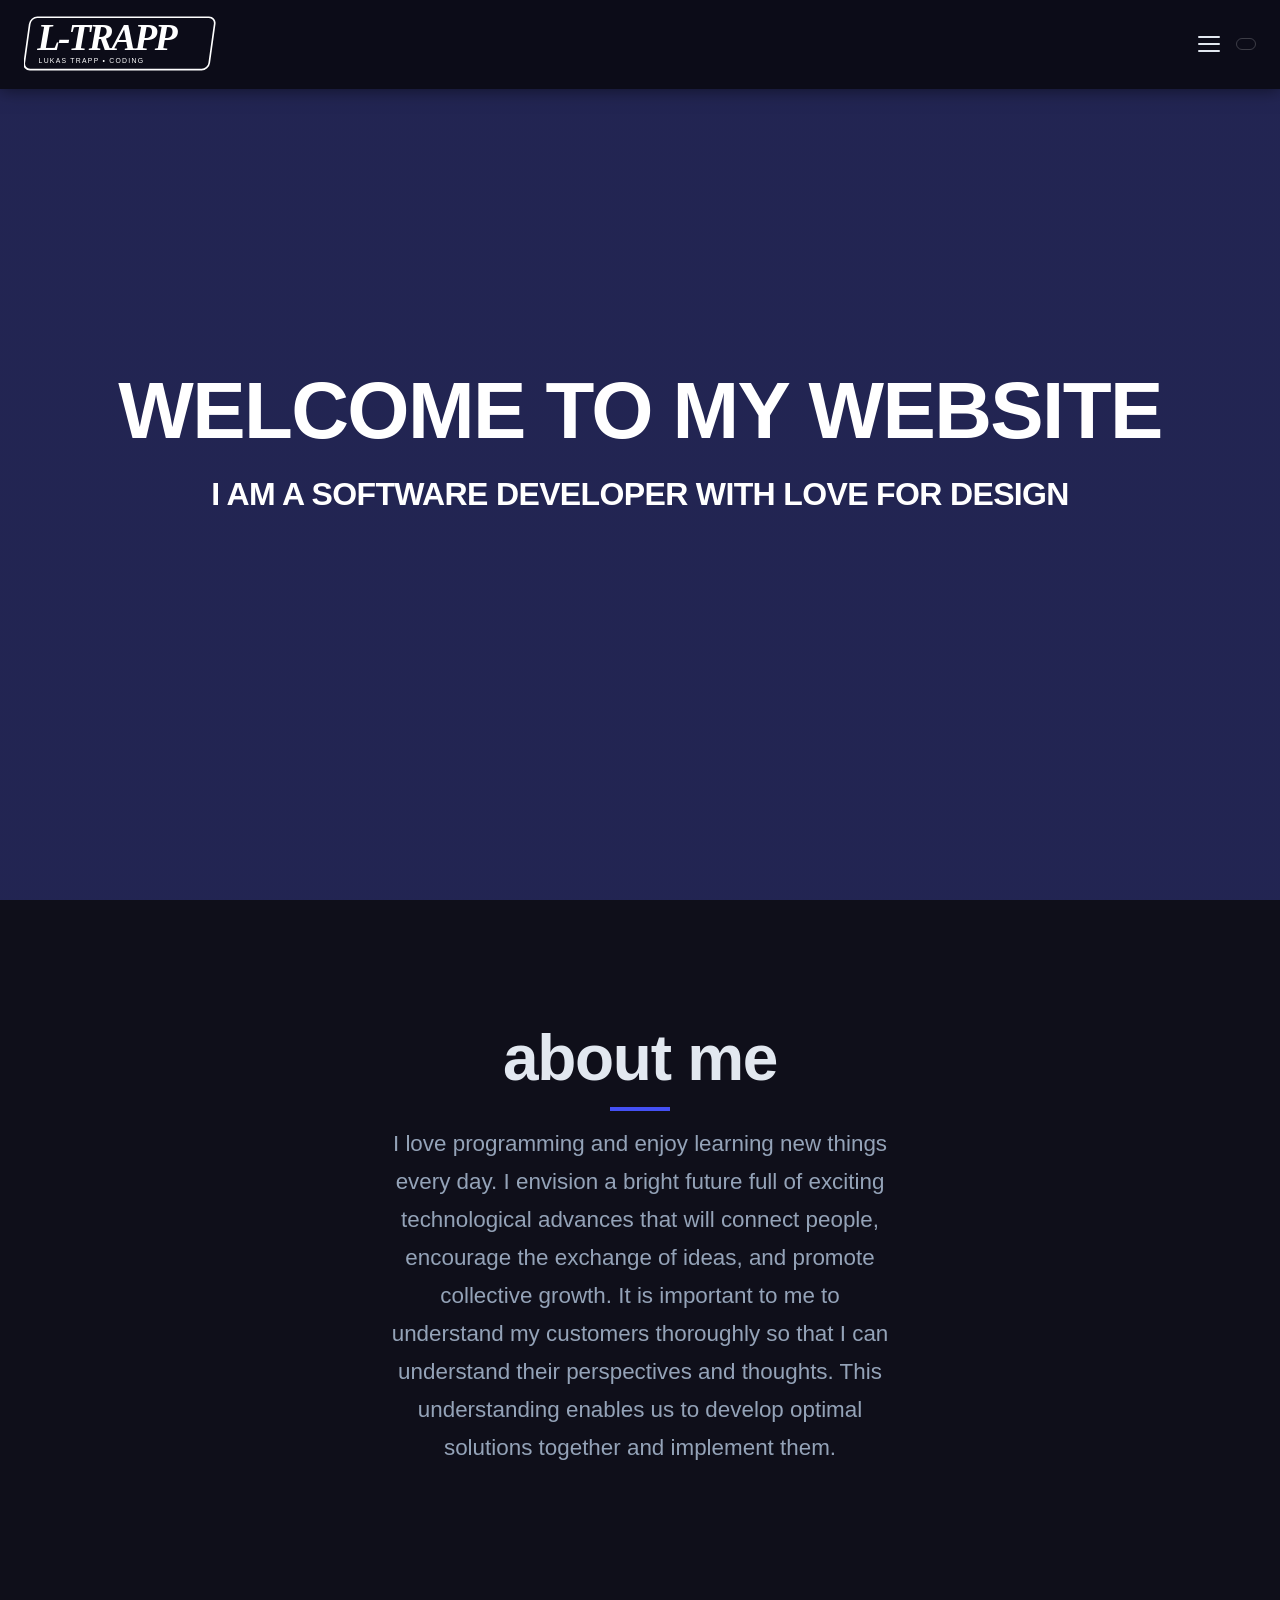
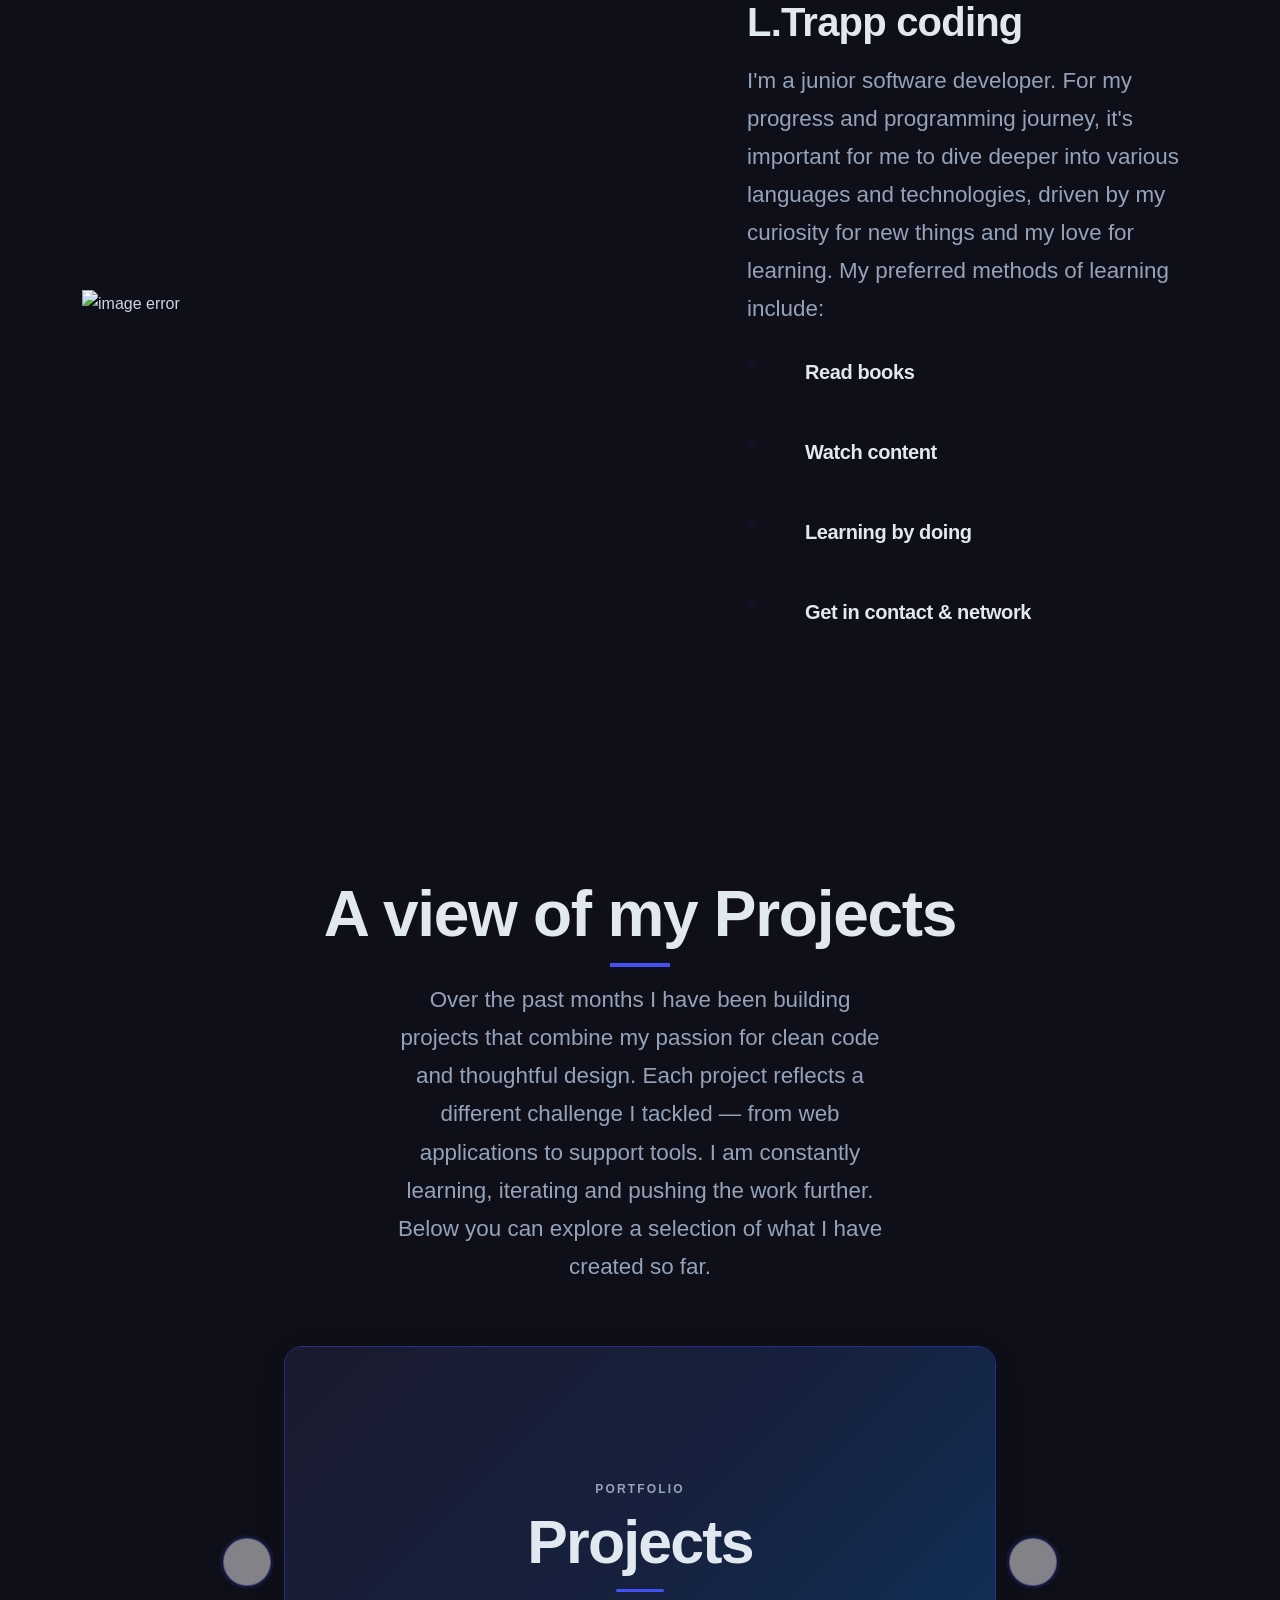
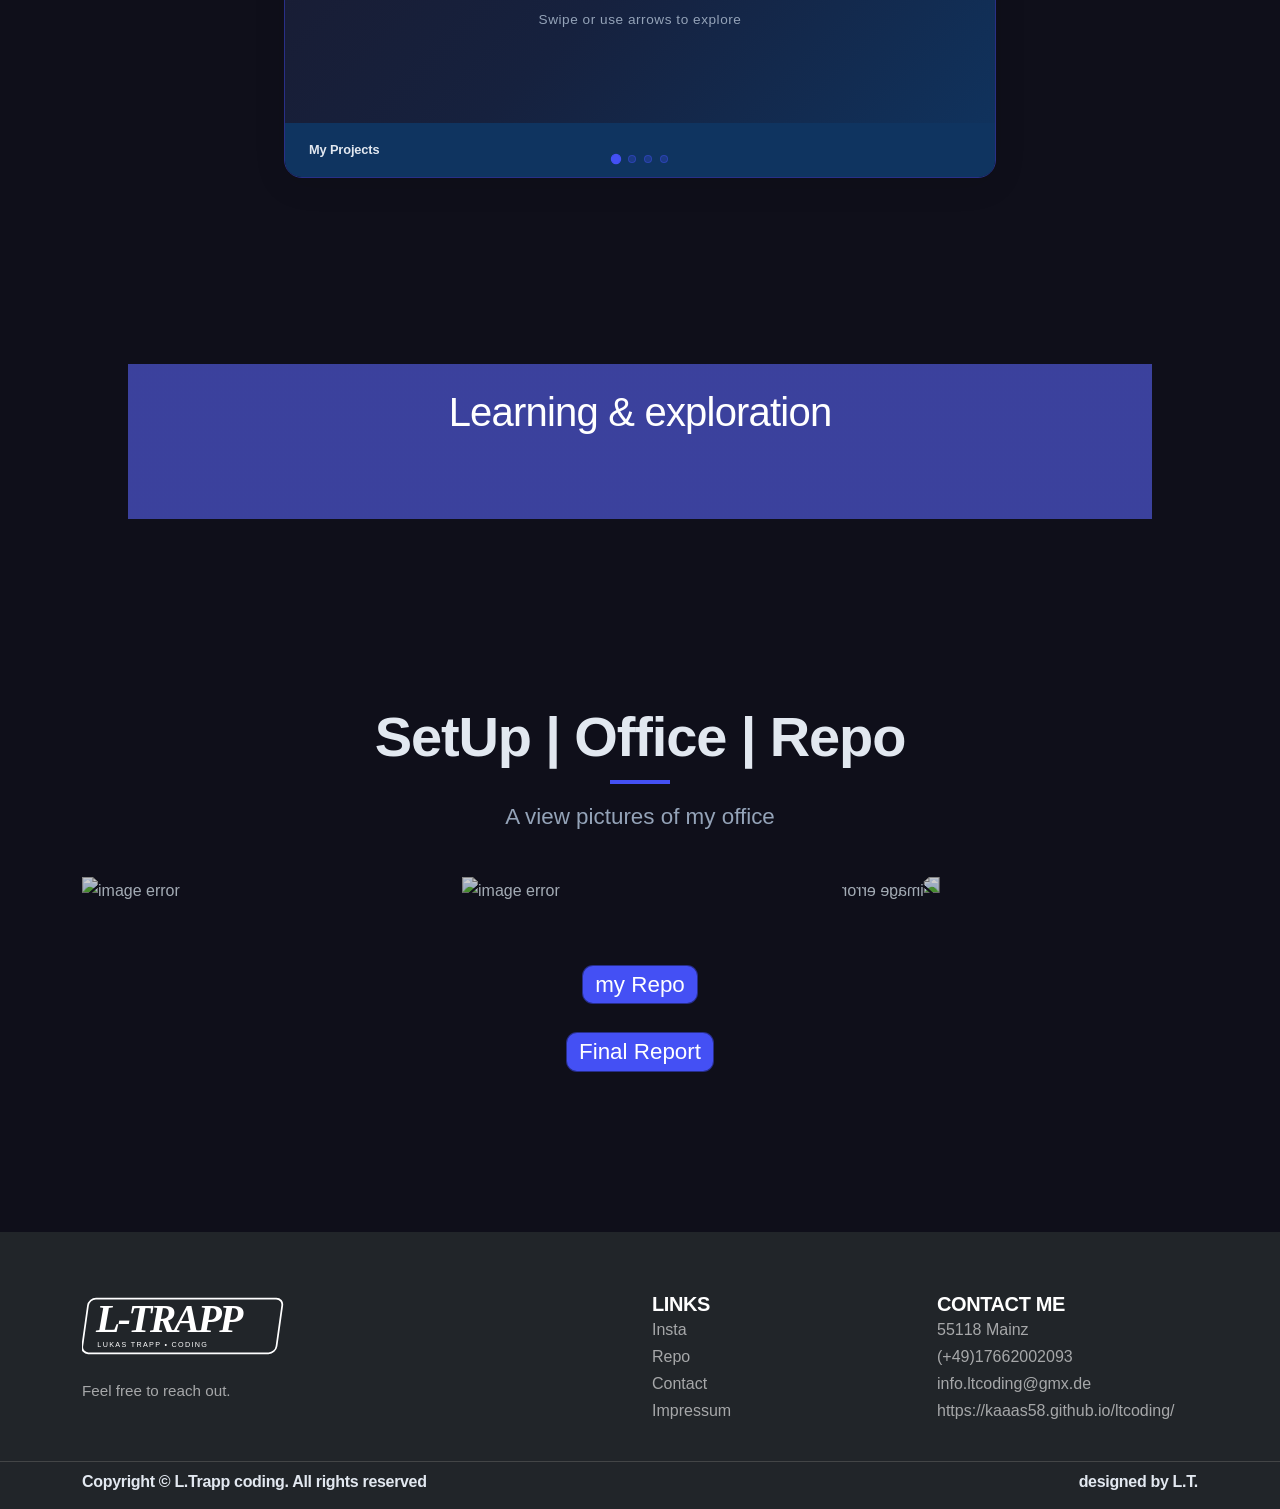
==== index.html @ c896dd2b "favicon fixed" ====
<!DOCTYPE html>
<html lang="de">
  <head>
    <meta charset="utf-8" />
    <meta name="viewport" content="width=device-width,initial-scale=1" />
    <title>LT_SoftwareDev</title>
    <link rel="icon" type="image/svg+xml" href="data:image/svg+xml,<svg xmlns='http://www.w3.org/2000/svg' viewBox='0 0 64 64'><circle cx='32' cy='32' r='32' fill='%234450f4'/><text x='32' y='41' font-family='Arial,sans-serif' font-size='23' font-weight='900' fill='%23ffffff' text-anchor='middle' letter-spacing='-1'>LTC</text></svg>" />
    <link rel="manifest" href="./images/favicons/site.webmanifest" />
    <meta name="msapplication-TileColor" content="#da532c" />
    <meta
      name="msapplication-config"
      content="./images/favicons/browserconfig.xml"
    />
    <meta name="theme-color" content="#393939" />
    <link
      href="https://cdn.jsdelivr.net/npm/bootstrap@5.3.3/dist/css/bootstrap.min.css"
      rel="stylesheet"
    />
    <link
      href="https://cdn.jsdelivr.net/npm/remixicon@4.2.0/fonts/remixicon.css"
      rel="stylesheet"
    />
    <link
      href="https://cdn.jsdelivr.net/npm/@fancyapps/ui@4.0/dist/fancybox.css"
      rel="stylesheet"
    />
    <link rel="stylesheet" href="css/satoshi.css" />
    <link href="css/style.css" rel="stylesheet" />



    <link rel="stylesheet" href="https://cdn.jsdelivr.net/gh/devicons/devicon@latest/devicon.min.css">
    <link rel="stylesheet" href="https://cdn.jsdelivr.net/gh/devicons/devicon@latest/devicon.min.css"
  >

  </head>
  <body data-bs-spy="scroll" data-bs-target=".navbar">
    <!-- NAVBAR -->
    <nav class="navbar navbar-expand-xxl" id="mainNav">
      <div class="container-fluid px-4">
        <a class="navbar-brand" href="#" id="logoLink"
          ><img src="images/logos/ltcoding.svg" alt="LT Coding Logo" /> </a
        >
        <div class="d-xxl-none ms-auto d-flex align-items-center gap-2">
          <button
            class="navbar-toggler"
            data-bs-target="#navbarNav"
            data-bs-toggle="collapse"
            type="button"
            aria-controls="navbarNav"
            aria-expanded="false"
            aria-label="Toggle navigation"
          >
            <span class="burger">
              <span class="burger-line"></span>
              <span class="burger-line"></span>
              <span class="burger-line"></span>
            </span>
          </button>
          <button class="btn-darkmode darkmode-btn" aria-label="Toggle dark mode">
            <i class="ri-moon-line darkmode-icon"></i>
          </button>
        </div>
        <div class="collapse navbar-collapse" id="navbarNav">
          <ul class="navbar-nav ms-auto">
            <li class="nav-item"><a class="nav-link" href="#home" data-section="home">Home</a></li>
            <li class="nav-item"><a class="nav-link" href="#about" data-section="about">About me</a></li>
            <li class="nav-item"><a class="nav-link" href="#projects" data-section="projects">Projects</a></li>
            <li class="nav-item"><a class="nav-link" href="#portfolio" data-section="portfolio">SetUp|Office|Repo</a></li>
          
            
            
            
            
    <!-- <li class="nav-item">
      <a class="nav-link" href="#sats">Bitcoin-Cashback</a>
</li> -->


            
            <li class="nav-item">
              <a class="nav-link d-flex align-items-center justify-content-center gap-1" href="#" data-bs-toggle="modal" data-bs-target="#contactModal">Contact
                <div class="iconboxNav"><i class="ri-mail-send-line"></i></div>
              </a>
            </li>
            <li class="nav-item d-none d-xxl-flex align-items-center ps-2">
              <button class="btn-darkmode darkmode-btn" aria-label="Toggle dark mode">
                <i class="ri-moon-line darkmode-icon"></i>
              </button>
            </li>
            <!-- <li class="nav-item">
            <a class="nav-link" href="https://www.instagram.com/lt_swdev_?igsh=MTFwajE3Mmk3N2QzaQ==">Instagram <div class="iconboxNav me-5"><i class="ri-instagram-line"></i></div></a>
          </li> -->
          </ul>
        </div>
      </div>
    </nav>
    <!-- HERO --><!-- fixit -->
    <section id="home" class="section">
      <section
        class="min-vh-100 d-flex align-items-center text-center"
        id="hero"
      >
        <div class="container">
          <div class="row">
            <div class="col-12">
              <h1
                class="text-uppercase fw-semibold text-white display-1"
              >
                Welcome to my website
              </h1>
              <div>
                  <h2
                    class="text-uppercase mt-3 mb-4 text-white"
                  >
                    I am a software developer with love for design
                  </h2>
              </div>
            </div>
          </div>
        </div>
      </section>
    </section>
    <!-- ABOUT -->
    <section class="section-padding" id="about">
      <div class="container">
        <div class="row justify-content-between mt-180">
          <div
            class="col-13 text-center"
          >
            <div class="section-title">
              <h1 class="display-3 fw-semibold">about me</h1>
              <div class="line"></div>
              <p>
                I love programming and enjoy learning new things every day. I
                envision a bright future full of exciting technological advances
                that will connect people, encourage the exchange of ideas, and
                promote collective growth. It is important to me to understand
                my customers thoroughly so that I can understand their
                perspectives and thoughts. This understanding enables us to
                develop optimal solutions together and implement them.
              </p>
              <br /><br />
            </div>
          </div>
        </div>
        <div class="row justify-content-between align-items-center">
          <div class="col-lg-6">
            <img src="images/me3.jpg" alt="image error" width="400px" style="margin-bottom:3rem ;" />
          </div>
          <div class="col-lg-5">
            <h1>L.Trapp coding</h1>
            <p class="mt-3 mb-3">
              I'm a junior software developer. For my progress and programming journey, it's important for me to
              dive deeper into various languages and technologies, driven by my
              curiosity for new things and my love for learning. My preferred
              methods of learning include:
            </p>
            <div class="d-flex pt-3 mb-4">
              <div class="iconbox me-5">
                <i class="ri-git-repository-line"></i>
              </div>
              <div>
                <h5>Read books</h5>
                <!-- <p>Lorem ipsum dolofugit! Nulla, gfhggff eligendi.</p> -->
              </div>
            </div>
            <div class="d-flex pt-4 mb-4">
              <div class="iconbox me-5">
                <i class="ri-slideshow-4-line"></i>
              </div>
              <div>
                <h5>Watch content</h5>
                <!-- <p>Lorem ipsum dolor sitpisci sedit! Nulla, eligendi.</p> -->
              </div>
            </div>
            <div class="d-flex pt-4 mb-4">
              <div class="iconbox me-5"><i class="ri-code-box-line"></i></div>
              <div>
                <h5>Learning by doing</h5>
                <!-- <p>Lorem ipsum dolor sitpisci sedit! Nulla, eligendi.</p> -->
              </div>
            </div>
            <div class="d-flex pt-4 mb-4">
              <div class="iconbox me-5">
                <i class="ri-shake-hands-line"></i>
              </div>
              <div><h5>Get in contact & network</h5></div>
            </div>
          </div>
        </div>
      </div>
    </section>
    <!-- PROJECTS -->
    <section class="section-padding" id="projects">
      <div class="container">

        <!-- Heading -->
        <div class="row">
          <div class="col-12 text-center">
            <div class="section-title">
              <h1 class="display-3 fw-semibold">A view of my Projects</h1>
              <div class="line"></div>
              <p>
                Over the past months I have been building projects that combine
                my passion for clean code and thoughtful design. Each project
                reflects a different challenge I tackled — from web applications
                to support tools. I am constantly learning, iterating and
                pushing the work further. Below you can explore a selection of
                what I have created so far.
              </p>
            </div>
          </div>
        </div>

        <!-- Carousel -->
        <div class="row justify-content-center">
          <div class="col-lg-8 col-md-10 col-12 px-5 px-md-4">

            <div id="projectsCarousel" class="carousel slide" data-bs-ride="false" data-bs-touch="true">

              <div class="carousel-inner">

                <!-- Slide 0: Cover -->
                <div class="carousel-item active">
                  <div class="project-cover">
                    <div class="project-cover-inner text-center">
                      <p class="project-cover-label">Portfolio</p>
                      <h2 class="project-cover-title">Projects</h2>
                      <div class="project-cover-line"></div>
                      <p class="project-cover-sub">Swipe or use arrows to explore</p>
                    </div>
                    <div class="project-card-body">
                      <h5 class="project-card-title">My Projects</h5>
                      <span class="project-card-badge">&nbsp;</span>
                    </div>
                  </div>
                </div>

                <!-- Slide 1: TSH -->
                <div class="carousel-item">
                  <a href="https://kaaas58.github.io/techsupporthub/index.html" target="_self" class="project-card-link">
                    <div class="project-card">
                      <img src="images/tsh.png" alt="TechSupport Hub" class="project-img img-dark" />
                      <img src="images/tshl.png" alt="TechSupport Hub" class="project-img img-light" />
                      <div class="project-card-body">
                        <h5 class="project-card-title">TechSupport Hub</h5>
                        <span class="project-card-badge">Visit side <i class="ri-arrow-right-up-line"></i></span>
                      </div>
                    </div>
                  </a>
                </div>

                <!-- Slide 2: InnerWork -->
                <div class="carousel-item">
                  <a href="https://kaaas58.github.io/innerwork/" target="_self" class="project-card-link">
                    <div class="project-card">
                      <img src="images/innerwork.png" alt="InnerWork" class="project-img img-dark" />
                      <img src="images/innerworkl.png" alt="InnerWork" class="project-img img-light" />
                      <div class="project-card-body">
                        <h5 class="project-card-title">InnerWork</h5>
                        <span class="project-card-badge">Visit side <i class="ri-arrow-right-up-line"></i></span>
                      </div>
                    </div>
                  </a>
                </div>

                <!-- Slide 3: YouCanReach-it -->
                <div class="carousel-item">
                  <a href="https://kaaas58.github.io/youCanReach-it/index.html" target="_self" class="project-card-link">
                    <div class="project-card">
                      <img src="images/ycri.png" alt="YouCanReach-it" class="project-img img-dark" />
                      <img src="images/ycril.png" alt="YouCanReach-it" class="project-img img-light" />
                      <div class="project-card-body">
                        <h5 class="project-card-title">YouCanReach-it</h5>
                        <span class="project-card-badge">Visit side <i class="ri-arrow-right-up-line"></i></span>
                      </div>
                    </div>
                  </a>
                </div>

              </div>

              <!-- Arrows -->
              <button class="carousel-control-prev project-arrow" type="button" data-bs-target="#projectsCarousel" data-bs-slide="prev">
                <i class="ri-arrow-left-s-line"></i>
              </button>
              <button class="carousel-control-next project-arrow" type="button" data-bs-target="#projectsCarousel" data-bs-slide="next">
                <i class="ri-arrow-right-s-line"></i>
              </button>

              <!-- Pagination dots — innen, unten zentriert -->
              <div class="project-dots">
                <button type="button" data-bs-target="#projectsCarousel" data-bs-slide-to="0" class="project-dot active" aria-current="true" aria-label="Cover"></button>
                <button type="button" data-bs-target="#projectsCarousel" data-bs-slide-to="1" class="project-dot" aria-label="TSH"></button>
                <button type="button" data-bs-target="#projectsCarousel" data-bs-slide-to="2" class="project-dot" aria-label="YouCanReach-it"></button>
                <button type="button" data-bs-target="#projectsCarousel" data-bs-slide-to="3" class="project-dot" aria-label="InnerWork"></button>
              </div>

            </div>
          </div>
        </div>

      </div>
    </section>
    <!-- COUNTER  BANNER-->
    <section class="selection-padding" id="counter">
      <div class="container text-center">
        <div class="row g-4">
          <div>
            <h6 class="text-white display-6">Learning & exploration</h6>
            <h5 class="text-white display-4">

              <a href="https://www.google.com/search?q=c+plus+plus&sca_esv=84f78223e416b16a&rlz=1C1CHBF_deDE1176DE1176&sxsrf=AE3TifM3_KOZgOZ2fX4QupBR0oKScXpPaQ%3A1762598275568&ei=gx0Pabm7Iouoi-gP1pGLuQw&oq=c+plus&gs_lp=[base64]&sclient=gws-wiz-serp" target="_self">
                <i class="devicon-cplusplus-plain" style="color: white; font-size: 3rem; padding-right: 0.6rem;"></i>
              </a>

              <a href="https://www.google.com/search?q=html&rlz=1C1CHBF_deDE1176DE1176&oq=html&gs_lcrp=EgZjaHJvbWUyEQgAEEUYORhDGLEDGIAEGIoFMgoIARAAGLEDGIAEMgwIAhAAGEMYgAQYigUyBggDEEUYPDIGCAQQRRg8MgYIBRBFGDwyBggGEEUYQTIGCAcQRRhB0gEIMTUwMGowajeoAgCwAgA&sourceid=chrome&ie=UTF-8" target="_self">
                <i class="ri-html5-line html"></i>
              </a>
              
              <a href="https://www.google.com/search?q=css+3&sca_esv=84f78223e416b16a&rlz=1C1CHBF_deDE1176DE1176&sxsrf=AE3TifNBJSDFdGxq4GWK935P7wXjNImwOA%3A1762598291077&ei=kx0PaYa1BNvYi-gPmIWIkQc&ved=0ahUKEwjGypWoruKQAxVb7AIHHZgCInIQ4dUDCBE&uact=5&oq=css+3&gs_lp=[base64]&sclient=gws-wiz-serp" target="_self">
                <i class="ri-css3-line css"></i>
              </a>

              <a href="https://www.google.com/search?q=javascript&sca_esv=84f78223e416b16a&rlz=1C1CHBF_deDE1176DE1176&sxsrf=AE3TifMAURWo8dgFTxZGt0kHuQdq4kF5Pw%3A1762598369015&ei=4R0PadVbs6qL6A-Vn_b4Bg&oq=java&gs_lp=[base64]&sclient=gws-wiz-serp" target="_self">
                <i class="ri-javascript-line js"></i>
              </a>

              <a href="https://www.google.com/search?q=java&sca_esv=84f78223e416b16a&rlz=1C1CHBF_deDE1176DE1176&sxsrf=AE3TifOMwkI3GQgKC7xsNm3BzIU-IfKfPA%3A1762598410970&ei=Ch4PabLzOqrqi-gPnoKD2Q8&ved=0ahUKEwiyoKvhruKQAxUq9QIHHR7BIPsQ4dUDCBE&uact=5&oq=java&gs_lp=[base64]&sclient=gws-wiz-serp" target="_self">
                <i class="ri-java-fill java"></i> 
              </a>
            
              <a href="https://www.google.com/search?q=github&sca_esv=84f78223e416b16a&rlz=1C1CHBF_deDE1176DE1176&sxsrf=AE3TifPJE0fP3nJ8pIj7VxhIafsp0s542w%3A1762598459713&ei=Ox4Pab2qK6WNi-gPhtfv6Qg&ved=0ahUKEwj9s8r4ruKQAxWlxgIHHYbrO40Q4dUDCBE&uact=5&oq=github&gs_lp=[base64]&sclient=gws-wiz-serp" target="_self">
                <i class="ri-github-fill github"></i>
              </a>

            </h5>
          </div>
        </div>
      </div>
    </section>
    <!-- PORTFOLIO SETUP OFFICE REPO  -->
    <section class="section-padding" id="portfolio">
      <div class="container">
        <div class="row">
          <div
            class="col-12 text-center"
          >
            <div class="section title">
              <h1 class="display-4 fw-semibold" style="padding-top: 4rem ;">SetUp | Office | Repo</h1>
              <div class="line"></div>
              <p>A view pictures of my office</p>
            </div>
          </div>
        </div>
        <div class="row g-4">
          <div class="col-md-4 d-none d-md-block">
            <div class="portfolio-item image-zoom mt-4">
              <div class="image-zoom-wrapper">
                <img src="images/bg1.jpg" alt="image error" />
              </div>
              <a class="iconbox" data-fancybox="gallery" href="./images/bg0.jpg"
                ><i class="ri-search-2-line"></i
              ></a>
            </div>
          </div>
          <div class="col-md-4">
            <div class="portfolio-item image-zoom mt-4">
              <div class="image-zoom-wrapper">
                <img src="images/bg0.jpg" alt="image error" />
              </div>
              <a class="iconbox" data-fancybox="gallery" href="./images/bg2.jpg"
                ><i class="ri-search-2-line"></i
              ></a>
            </div>
          </div>
          <div class="col-md-4 d-none d-md-block">
            <div class="portfolio-item image-zoom mt-4">
              <div class="image-zoom-wrapper">
                <img src="images/bg1.jpg" alt="image error" style="transform: scaleX(-1);" />
              </div>
              <a class="iconbox" data-fancybox="gallery" href="./images/bg0.jpg"
                ><i class="ri-search-2-line"></i
              ></a>
            </div>
          </div>
        </div>
        <div>
          <a
            href="https://github.com/kaaas58"
            class="d-flex justify-content-center"
            ><button class="btn btn-brand center-btn">my Repo</button></a
          >
          <a
            href="https://github.com/kaaas58/fia_abschluss"
            class="d-flex justify-content-center"
            ><button class="btn btn-brand center-btn" style="margin-top: 28px;">Final Report</button></a
          >
        </div>
      </div>
    </section>
    <!-- CONTACT MODAL -->
    <div class="modal fade" id="contactModal" tabindex="-1" aria-labelledby="contactModalLabel" aria-hidden="true">
      <div class="modal-dialog modal-dialog-centered">
        <div class="modal-content contact-modal-content">
          <div class="modal-header border-0 pb-0">
            <div>
              <h2 class="modal-title fw-semibold" id="contactModalLabel">Contact</h2>
              <p class="contact-modal-sub">Feel free to reach out — I'll get back to you as soon as possible.</p>
            </div>
            <button type="button" class="btn-close ms-auto" data-bs-dismiss="modal" aria-label="Close"></button>
          </div>
          <div class="modal-body pt-2">
            <form action="https://formsubmit.co/info.ltcoding@gmx.de" method="POST" class="contact-form border-0 shadow-none p-0">
              <input type="hidden" name="_captcha" value="false" />
              <input type="hidden" name="_subject" value="New message from ltcoding.de" />
              <div class="mb-3">
                <input type="text" name="name" class="form-control contact-input" placeholder="Your name" required />
              </div>
              <div class="mb-3">
                <input type="email" name="email" class="form-control contact-input" placeholder="Your email" required />
              </div>
              <div class="mb-4">
                <textarea name="message" class="form-control contact-input" rows="5" placeholder="Your message" required></textarea>
              </div>
              <button type="submit" class="btn btn-brand contact-submit w-100">Send message <i class="ri-send-plane-line"></i></button>
            </form>
          </div>






        </div>
      </div>
    </div>








    
    <!-- FOOTER -->
    <footer class="bg-dark" id="site-footer">
      <div class="footer-top">
        <div class="container">
          <div class="row gy-9">
            <div class="col-lg-3 col-sm-6">
              <a href="#">
                <img
                  src="images/logos/ltcodingw.svg"
                  alt="LT Coding Logo"
                  style="width: 210px; max-width: 100%; height: auto; display: block; margin-bottom: 16px;"
                />
              </a>
              <p style="font-size:0.95rem; color:rgba(255,255,255,0.6);">Feel free to reach out.</p>
            </div>
            <div class="col-lg-3 col-sm-6">
              <h5 class="mb-0 text-dark"></h5>
            </div>
            <div class="col-lg-3 col-sm-6">
              <h5 class="mb-0 text-white">LINKS</h5>
              <!-- <div class="line"></div> -->
              <ul>
                <!-- <li><a href="#about">AboutMe</a></li>
          <li><a href="#interest">Interests</a></li> -->
                <li>
                  <i class="ri-instagram-line"></i
                  ><a
                    href="https://www.instagram.com/lt_swdev_?igsh=MTFwajE3Mmk3N2QzaQ=="
                    >Insta</a
                  >
                </li>
                <li>
                  <i class="ri-git-repository-line"></i
                  ><a href="https://github.com/kaaas58">Repo</a>
                </li>
                <li>
                  <i class="ri-mail-line"></i
                  ><a href="#" data-bs-toggle="modal" data-bs-target="#contactModal">Contact</a>
                </li>
                <li>
                  <i class="impressum"></i
                  ><a href="./impressum.html">Impressum</a>
                </li>
                <!-- <li><a href="#">Career</a></li> -->
              </ul>
            </div>
            <div class="col-lg-3 col-sm-6">
              <h5 class="mb-0 text-white">CONTACT ME</h5>
              <!-- <div class="line"></div> -->
              <ul>
                <li>55118 Mainz</li>
                <li>(+49)17662002093</li>
                <li><a href="#" data-bs-toggle="modal" data-bs-target="#contactModal" style="color:rgba(255,255,255,0.6);">info.ltcoding@gmx.de</a></li>
                <li>https://kaaas58.github.io/ltcoding/</li>
              </ul>
            </div>
          </div>
        </div>
      </div>
      <div class="footer-bottom">
        <div class="container">
          <div class="row g-4 justify-content-between">
            <div class="col-auto">
              <h6>
                Copyright © L.Trapp coding. All rights reserved
              </h6>
            </div>
            <div class="col-auto"><h6>designed by L.T.</h6></div>
          </div>
        </div>
      </div>
    </footer>
    <script src="https://cdn.jsdelivr.net/npm/bootstrap@5.3.3/dist/js/bootstrap.bundle.min.js"></script>
    <script src="https://cdn.jsdelivr.net/npm/@fancyapps/ui@4.0/dist/fancybox.umd.js"></script>
    <script src="js/main.js"></script>
    <script>
  document.addEventListener("DOMContentLoaded", function () {
    const navLinks = document.querySelectorAll(".navbar-nav .nav-link");
    const navbarCollapse = document.querySelector(".navbar-collapse");

    navLinks.forEach((link) => {
      link.addEventListener("click", () => {
        if (navbarCollapse.classList.contains("show")) {
          const bsCollapse = new bootstrap.Collapse(navbarCollapse, {
            toggle: false,
          });
          bsCollapse.hide();
        }
      });
    });
  });
</script>
  </body>
</html>
---- css/style.css ----
@media (max-width: 459px) {
  .navbar-nav {
    flex-direction: column;
  }
  .navbar-nav .nav-item {
    margin-bottom: 10px;
  }
  .navbar > .container-fluid {
    flex-wrap: nowrap;
    align-items: center;
  }
  .navbar-brand img {
    width: 142px;
  }
  .d-xxl-none.ms-auto {
    flex-shrink: 0;
  }
  .display-1 {
    font-size: 2rem;
  }
  .display-3 {
    font-size: 1.5rem;
  }
  .section-padding {
    padding: 60px 0;
  }
}

html {
  font-size: 16px;
  scroll-behavior: smooth;
  scroll-padding-top: calc(80px - 30vh);
}
:root {
  --c-dark: #5a5a5a;
  --c-dark-sat: #414141;

  --c-dark-hover: #767676;
  --c-light: #562cff;
  --c-brand: #4450f4;
  --c-brand-light: #5a65ffd7;
  --c-brand-rgb: 78, 87, 212;
  --c-btn-light: rgba(213, 213, 213, 0.723);
  --c-btn-light-hover: rgba(237, 236, 236, 0.723);
  --c-body: #ffffffd4;
  --font-base: "Satoshi", -apple-system, BlinkMacSystemFont, "Segoe UI", sans-serif;
  --box-shadow: 0 2px 20px rgba(9, 9, 9, 0.12);
  --transition: all 0.3s ease;
}
body {
  font-family: var(--font-base);
  line-height: 1.7;
  color: var(--c-body);
  padding-top: 0;
  -webkit-font-smoothing: antialiased;
  -moz-osx-font-smoothing: grayscale;
}
p {
  color: var(--c-dark);
}
.h1,
.h2,
.h3,
.h4,
.h5,
.h6,
h1,
h2,
h3,
h4,
h5,
h6 {
  font-weight: 600;
  color: var(--c-dark);
  letter-spacing: -0.02em;
}
ul {
  direction: unset;
}
a {
  text-decoration: none;
  color: var(--c-body);
  transition: var(--transition);
  position: relative;
  z-index: 10;
}
a:hover {
  color: var(--c-brand);
}
a i {
  transition: transform 0.3s ease, color 0.2s ease;
  cursor: pointer;
}
a:hover .cpp {
  transform: scale(0.2); /* leicht vergrößern */
  color: rgb(0, 149, 255); /* z. B. bläulicher Effekt beim Hover (optional) */
}
a:hover .html {
  transform: scale(0.2); /* leicht vergrößern */
  color: rgb(255, 89, 0); /* z. B. bläulicher Effekt beim Hover (optional) */
}
a:hover .css {
  transform: scale(0.2); /* leicht vergrößern */
  color: rgb(0, 94, 255); /* z. B. bläulicher Effekt beim Hover (optional) */
}
a:hover .java {
  transform: scale(0.2); /* leicht vergrößern */
  color: rgb(0, 200, 255); /* z. B. bläulicher Effekt beim Hover (optional) */
}
a:hover .js {
  transform: scale(0.2); /* leicht vergrößern */
  color: rgb(255, 251, 0); /* z. B. bläulicher Effekt beim Hover (optional) */
}
a:hover .github {
  transform: scale(0.2); /* leicht vergrößern */
  color: rgb(168, 168, 168); /* z. B. bläulicher Effekt beim Hover (optional) */
}
img {
  max-width: 100%;
  height: auto;
}
.section-padding {
  padding-top: 120px;
  padding-bottom: 100px;
}
.theme-shadow {
  box-shadow: var(--box-shadow);
}
.image-zoom {
  position: relative;
  overflow: hidden;
}
.image-zoom-wrapper {
  overflow: hidden;
  position: relative;
}
.image-zoom-wrapper img {
  transition: var(--transition);
}
.image-zoom:hover .image-zoom-wrapper img {
  transform: scale(1.1);
}
.navbar {
  position: fixed;
  top: 0;
  left: 0;
  width: 100vw;
  z-index: 1030;
  box-shadow: 0 1px 16px rgba(9, 9, 9, 0.10);
  padding: 6px 0;
  background-color: rgba(255, 255, 255, 0.92);
  backdrop-filter: blur(12px);
  -webkit-backdrop-filter: blur(12px);
  transition: top 0.38s cubic-bezier(0.4, 0, 0.2, 1),
              box-shadow 0.3s ease;
}
.navbar.navbar--hidden {
  top: -100px;
}
.navbar-brand img {
  width: 200px;
  max-width: 200px;
  height: auto;
  display: block;
}
a.nav-link {
  font-size: 0.95rem;
  letter-spacing: 0.01em;
}
.navbar-nav .nav-link {
  font-weight: 500;
  color: var(--c-dark);
  padding-left: 1rem;
  padding-right: 1rem;
  position: relative;
  transition: color 0.2s ease;
}
.navbar-nav .nav-link::after {
  content: '';
  position: absolute;
  bottom: 2px;
  left: 1rem;
  right: 1rem;
  height: 2px;
  border-radius: 2px;
  background: var(--c-brand);
  transform: scaleX(0);
  transition: transform 0.25s ease;
}
.navbar-nav .nav-link:hover,
.navbar-nav .nav-link.nav-active {
  color: var(--c-brand);
}
.navbar-nav .nav-link.nav-active::after {
  transform: scaleX(1);
}

/* Mobile: aufgeklappt zentriert */
@media (max-width: 1399px) {
  .navbar-collapse {
    margin-top: 12px;
    padding: 16px 0 8px;
    border-top: 1px solid rgba(0,0,0,0.07);
    text-align: center;
  }
  .navbar-nav {
    align-items: center;
  }
  .navbar-nav .nav-link {
    font-size: 1.1rem;
    padding: 10px 20px;
  }
  .navbar-nav .nav-link::after {
    left: 50%;
    right: auto;
    transform: translateX(-50%) scaleX(0);
    width: 60%;
  }
  .navbar-nav .nav-link.nav-active::after {
    transform: translateX(-50%) scaleX(1);
  }
}
.navbar-toggler {
  border: none;
  border-radius: 8px;
  padding: 6px 8px;
  background: none;
  cursor: pointer;
}
.navbar-toggler:focus {
  box-shadow: none;
}
.burger {
  display: flex;
  flex-direction: column;
  justify-content: center;
  gap: 5px;
  width: 22px;
  height: 22px;
}
.burger-line {
  display: block;
  width: 100%;
  height: 2px;
  background: #1a1a1a;
  border-radius: 2px;
  transform-origin: center;
  transition: transform 0.3s ease, opacity 0.2s ease, width 0.3s ease;
}

/* X-State wenn Menü offen */
.navbar-toggler[aria-expanded="true"] .burger-line:nth-child(1) {
  transform: translateY(7px) rotate(45deg);
}
.navbar-toggler[aria-expanded="true"] .burger-line:nth-child(2) {
  opacity: 0;
  width: 0;
}
.navbar-toggler[aria-expanded="true"] .burger-line:nth-child(3) {
  transform: translateY(-7px) rotate(-45deg);
}
.btn {
  font-weight: 500;
  font-size: 1.4rem;
  border-radius: 11px;
  padding: 2px 12px;
  margin-top: 60px;
  border-color: #5a5a5a93;
}
.btn-brand {
  background-color: var(--c-brand);
  border-color: rgba(0, 0, 0, 0.43);
  color: #fff;
}
.btn-sat {
  background-color: var(--c-dark-sat);
  border-color: rgba(0, 0, 0, 0.43);
  color: #fff;
}
.btn-brand:hover {
  background-color: var(--c-brand-light);
  color: #fff;
  border-color: #000;
}
.btn-sat:hover {
  background-color: var(--c-dark-hover);
  color: #fff;
  border-color: #000;
}
.btn-light {
  background-color: var(--c-btn-light);
  border-color: #212529a8;
}
.btn-light:hover {
  background-color: var(--c-btn-light-hover);
  border-color: #212529a8;
}
#hero {
  background: linear-gradient(
      rgba(var(--c-brand-rgb), 0.3),
      rgba(var(--c-brand-rgb), 0.3)
    ),
    url(../images/bg.jpg);
  background-size: cover;
  width: 100%;
  height: auto;
  background-position: center top;
  background-attachment: scroll;
}
.section-title {
  margin-bottom: 60px;
}
.line {
  width: 60px;
  height: 4px;
  background-color: var(--c-brand);
  margin: 10px auto 14px auto;
}
.lineBlck {
  width: 70%;
  height: 4px;
  background-color: black;
  margin: 10px auto 14px auto;
}
.upcoming {
  color: red;
}
h6 i {
  margin: 16px;
}
.section-title .line {
  width: 60px;
  height: 4px;
  background-color: var(--c-brand);
  margin: 10px auto 14px auto;
}
.section-title p {
  max-width: 500px;
  margin-left: auto;
  margin-right: auto;
}
.iconbox {
  width: 10px;
  height: 10px;
  display: inline-flex;
  align-items: center;
  justify-content: center;
  background: rgba(var(--c-brand-rgb), 0.04);
  color: var(--c-dark);
  font-size: 34px;
  flex: none;
}
.iconboxNav {
  width: 10px;
  height: 10px;
  display: inline-flex;
  align-items: center;
  justify-content: center;
  background: rgba(var(--c-brand-rgb), 0);
  color: var(--c-brand);
  font-size: 18px;
  flex: none;
  padding: 10px;
}
.service {  
  position: relative;
  overflow: hidden;
  z-index: 2;
  /* min-height: 48px; */
}
.service p {
  color: #fff;
  min-height: 48px; /* ggf. anpassen fix*/
}
p {
  font-size: 1.4rem;
}
.service::after {
  content: "";
  width: 1%;
  height: 1%;
  background: rgba(var(--c-brand-rgb), 0.2);
  position: absolute;
  bottom: 5px;
  right: 5px;
  transition: var(--transition);
}
.service:hover::after {
  width: 100%;
  height: 100%;
  background: var(--c-brand);
  z-index: -1;
}
.service:hover h5,
.service:hover p {
  color: #fff;
}
.service:hover .iconbox {
  background-color: rgba(149, 149, 149, 0.734), 0.1;
  color: #fff;
}
#counter {
  background: linear-gradient(
      rgba(var(--c-brand-rgb), 0.7),
      rgba(var(--c-brand-rgb), 0.7)
    ),
    url(../images/bg0.jpg);
  background-position: center;
  background-size: cover;
  width: 80vw;
  margin-left: 10vw;
  margin-top: 110px;
}
.portfolio-item .iconbox {
  color: var(--c-brand);
  position: absolute;
  top: 100%;
  left: 50%;
  transform: translate(-50%, -50%);
  opacity: 0;
}
.portfolio-item:hover .iconbox {
  opacity: 1;
  top: 50%;
}
.review small {
  font-weight: 600;
  text-transform: uppercase;
  color: var(--c-brand);
}
.review-head {
  position: relative;
}
.review-head::after {
  content: "";
  width: 28px;
  height: 28px;
  position: absolute;
  bottom: -14px;
  background-color: #fff;
  transform: rotate(45deg);
}
.team-member-content {
  background-color: var(--c-brand);
  position: absolute;
  bottom: -24px;
  left: 50%;
  width: calc(100% - 80px);
  transform: translateX(-50%);
  padding: 10px;
  transition: var(--transition);
  opacity: 0;
}
.team-member:hover .team-member-content {
  opacity: 1;
  bottom: 24px;
}
#portfolio {
  padding-bottom: 160px;
}
#contact {
  position: relative;
  z-index: 2;
}
#contact::after {
  content: "";
  width: 100%;
  width: 70%;
  background: linear-gradient(
      rgba(var(--c-brand-rgb), 0.7),
      rgba(var(--c-brand-rgb), 0.7)
    ),
    url(../images/bg.jpg);
  background-position: center;
  background-size: cover;
  position: absolute;
  top: 0;
  left: 0;
  z-index: -1;
}
#contact .form-control {
  border-radius: 5px;
}
#contact .form-control:focus {
  box-shadow: none;
  border-color: var(--c-brand);
}
footer {
  padding-top: 60px;
}
.footer-top {
  padding-bottom: 20px;
  border-bottom: 1px solid rgba(91, 91, 91, 0.6);
}
.footer-bottom {
  padding-top: 10px;
  padding-bottom: 10px;
}
footer a,
footer li,
footer p {
  color: rgba(255, 255, 255, 0.6);
}
footer ul {
  list-style: none;
  padding: 0;
}
footer .line {
  width: 40px;
  height: 3px;
  background-color: var(--c-brand);
  margin-top: 12px;
  margin-bottom: 22px;
}
.social-icons a {
  width: 40px;
  height: 40px;
  display: inline-flex;
  align-items: center;
  justify-content: center;
  background-color: rgba(255, 255, 255, 0.5);
  border-radius: 10px;
}
.social-icons a:hover {
  background-color: var(--c-brand);
}
#imp {
  background-color: #242424;
}
#imp h1 {
  padding-left: 5%;
  color: #f0f8ff;
  font-size: 1.8rem;
}
#imp h2 {
  padding-left: 5%;
  color: #f0f8ff;
  font-size: 1.2rem;
}
#imp p {
  padding-left: 5%;
  padding-right: 5%;
  color: #f0f8ff;
  font-size: 1rem;
}
#imp ul {
  padding-left: 13%;
  padding-right: 5%;
  color: #f0f8ff;
  font-size: 1rem;
}
#imp a {
  margin-left: 5%;
  color: #b1b1b1;
  margin-bottom: 3%;
}
#imp a:hover {
  color: var(--c-brand-light);
}
#imp button {
  background-color: #bcbcbc;
  border: 2px solid #000;
  margin-left: 5%;
  margin-top: 3px;
  border-radius: 9px;
  width: 147px;
  height: 32px;
  font-size: 1rem;
}
#imp button:hover {
  background-color: #8a8a8a;
}

/* ── Contact Modal ── */
.modal-backdrop {
  backdrop-filter: blur(6px);
  -webkit-backdrop-filter: blur(6px);
  background-color: rgba(0, 0, 0, 0.35);
}
.modal-backdrop.show {
  opacity: 1;
}
.contact-modal-content {
  border-radius: 18px;
  border: 1px solid rgba(68, 80, 244, 0.15);
  box-shadow: 0 16px 48px rgba(0,0,0,0.14);
  padding: 8px;
}
.contact-modal-sub {
  font-size: 0.88rem;
  color: #888;
  margin: 4px 0 0;
}

/* ── Contact Form ── */
.contact-form {
  background: #fff;
  border: 1px solid rgba(68, 80, 244, 0.15);
  border-radius: 16px;
  padding: 40px 36px;
  box-shadow: 0 4px 24px rgba(0,0,0,0.07);
}
.contact-input {
  border: 1.5px solid rgba(0,0,0,0.12);
  border-radius: 10px;
  padding: 12px 16px;
  font-size: 0.95rem;
  font-family: var(--font-base);
  transition: border-color 0.2s ease, box-shadow 0.2s ease;
}
.contact-input:focus {
  border-color: var(--c-brand);
  box-shadow: 0 0 0 3px rgba(68, 80, 244, 0.10);
  outline: none;
}
.contact-submit {
  margin-top: 0;
  padding: 10px 32px;
  font-size: 1rem;
  border-radius: 10px;
}

/* ── Projects Carousel ── */
#projectsCarousel {
  border: 1.5px solid rgba(68, 80, 244, 0.37);
  border-radius: 18px;
  overflow: visible;
  box-shadow: 0 6px 32px rgba(0,0,0,0.10);
}
#projectsCarousel .carousel-inner {
  border-radius: 16px;
  overflow: hidden;
  user-select: none;
  -webkit-user-select: none;
}
.project-cover {
  background: linear-gradient(135deg, #1a1a2e 0%, #16213e 50%, #0f3460 100%);
  border-radius: 16px;
  border: none;
  height: 100%;
  padding: 40px 40px 0;
  display: flex;
  flex-direction: column;
  justify-content: space-between;
}
.project-cover-inner {
  flex: 1;
  display: flex;
  flex-direction: column;
  align-items: center;
  justify-content: center;
}
.project-cover .project-card-body {
  margin-left: -40px;
  margin-right: -40px;
  border-radius: 0 0 16px 16px;
}
.project-cover-label {
  font-size: 0.75rem;
  font-weight: 600;
  letter-spacing: 0.18em;
  text-transform: uppercase;
  color: var(--c-brand-light);
  margin-bottom: 12px;
}
.project-cover-title {
  font-size: 3.8rem;
  font-weight: 800;
  color: #ffffff;
  letter-spacing: -0.03em;
  line-height: 1;
  margin-bottom: 16px;
}
@media (max-width: 575px) {
  .project-cover-title {
    font-size: 2.09rem;
  }
}
.project-cover-line {
  width: 48px;
  height: 3px;
  background: var(--c-brand);
  margin: 0 auto 16px;
  border-radius: 2px;
}
.project-cover-sub {
  font-size: 0.85rem;
  color: rgba(255,255,255,0.4);
  letter-spacing: 0.04em;
  margin: 0;
}
.project-card-link {
  display: block;
  text-decoration: none;
}
.project-card {
  border-radius: 16px;
  border: 1px solid rgba(0,0,0,0.08);
  overflow: hidden;
  box-shadow: 0 4px 24px rgba(0,0,0,0.08);
  transition: box-shadow 0.3s ease, transform 0.3s ease;
  background: #fff;
}
.project-card:hover {
  box-shadow: 0 8px 36px rgba(68, 80, 244, 0.15);
}
.project-img {
  width: 100%;
  height: 364px;
  object-fit: cover;
  display: block;
  border-radius: 16px 16px 0 0;
}
.project-card-body {
  padding: 16px 24px;
  display: flex;
  align-items: center;
  justify-content: space-between;
  background: #ffffff;
}
.project-card-title {
  font-size: 0.8rem;
  font-weight: 700;
  color: #1a1a2e;
  margin: 0;
  letter-spacing: -0.01em;
}
.project-card-badge {
  font-size: 0.8rem;
  font-weight: 600;
  color: var(--c-brand);
  white-space: nowrap;
  letter-spacing: 0.02em;
}
.project-arrow {
  width: 48px;
  height: 48px;
  background: rgba(255,255,255,0.96) !important;
  border-radius: 50% !important;
  border: 1.5px solid rgba(68, 80, 244, 0.45) !important;
  outline: 3px solid rgba(68, 80, 244, 0.23);
  top: 50%;
  transform: translateY(-50%);
  display: flex;
  align-items: center;
  justify-content: center;
  box-shadow: 0 2px 16px rgba(0,0,0,0.12);
  transition: background 0.2s ease, box-shadow 0.2s ease, border-color 0.2s ease;
}
.project-arrow:hover {
  background: #fff !important;
  border-color: rgba(68, 80, 244, 0.6) !important;
  box-shadow: 0 4px 20px rgba(68,80,244,0.20);
}
.project-arrow i {
  font-size: 1.5rem;
  color: #1a1a1a;
}
.carousel-control-prev.project-arrow { left: -62px; }
.carousel-control-next.project-arrow { right: -62px; }
@media (max-width: 767px) {
  .carousel-control-prev.project-arrow { left: -28px; z-index: 20; }
  .carousel-control-next.project-arrow { right: -28px; z-index: 20; }
  .project-dots { bottom: 6px; }
}
/* feste Höhe für alle Slides */
#projectsCarousel .carousel-inner {
  height: 430px;
}
#projectsCarousel .carousel-item,
#projectsCarousel .project-card-link,
#projectsCarousel .project-card {
  height: 100%;
}
#projectsCarousel .project-img {
  height: calc(100% - 57px);
}

/* Pagination dots außerhalb, unten zentriert */
.project-dots {
  display: flex;
  justify-content: center;
  align-items: center;
  gap: 8px;
  position: absolute;
  bottom: 14px;
  left: 0;
  right: 0;
  z-index: 10;
}
.project-dot {
  width: 8px;
  height: 8px;
  border-radius: 50%;
  background-color: rgba(68, 80, 244, 0.25);
  border: 1.5px solid rgba(68, 80, 244, 0.40);
  padding: 0;
  cursor: pointer;
  transition: background 0.2s ease, transform 0.2s ease;
}
.project-dot.active {
  background-color: var(--c-brand);
  border-color: var(--c-brand);
  transform: scale(1.3);
}

/* Cover slide light mode */
html:not([data-theme="dark"]) .project-cover {
  background: linear-gradient(135deg, #3a3f6e 0%, #2e4a7a 50%, #2a5a8c 100%);
}

/* ── Theme-aware carousel images ── */
.img-light { display: none; }
html:not([data-theme="dark"]) .img-dark  { display: none; }
html:not([data-theme="dark"]) .img-light { display: block; }

/* ── Dark Mode Toggle Button ── */
.btn-darkmode {
  background: none;
  border: 1.5px solid rgba(0, 0, 0, 0.18);
  border-radius: 8px;
  padding: 5px 9px;
  cursor: pointer;
  color: var(--c-dark);
  font-size: 1.1rem;
  display: flex;
  align-items: center;
  line-height: 1;
  transition: color 0.2s ease, border-color 0.2s ease, background 0.2s ease;
}
.btn-darkmode:hover {
  color: var(--c-brand);
  border-color: var(--c-brand);
}

/* ── Dark Mode ── */
html[data-theme="dark"] {
  color-scheme: dark;
}
html[data-theme="dark"] body {
  background-color: #0f0f1a;
  color: #cbd5e1;
}
html[data-theme="dark"] h1,
html[data-theme="dark"] h2,
html[data-theme="dark"] h3,
html[data-theme="dark"] h4,
html[data-theme="dark"] h5,
html[data-theme="dark"] h6 {
  color: #e2e8f0;
}
html[data-theme="dark"] p {
  color: #94a3b8;
}
/* Navbar */
html[data-theme="dark"] .navbar {
  background-color: rgba(12, 12, 22, 0.96);
  box-shadow: 0 1px 16px rgba(0, 0, 0, 0.5);
}
html[data-theme="dark"] .navbar-brand img {
  filter: invert(1) brightness(2);
}
html[data-theme="dark"] .navbar-nav .nav-link {
  color: #cbd5e1;
}
html[data-theme="dark"] .navbar-nav .nav-link:hover,
html[data-theme="dark"] .navbar-nav .nav-link.nav-active {
  color: var(--c-brand-light);
}
html[data-theme="dark"] .navbar-toggler {
  border-color: rgba(255, 255, 255, 0.2);
}
html[data-theme="dark"] .burger-line {
  background: #e2e8f0;
}
html[data-theme="dark"] .btn-darkmode {
  border-color: rgba(255, 255, 255, 0.2);
  color: #cbd5e1;
}
html[data-theme="dark"] .btn-darkmode:hover {
  border-color: var(--c-brand-light);
  color: var(--c-brand-light);
}
html[data-theme="dark"] .navbar-collapse {
  border-top-color: rgba(255, 255, 255, 0.07);
}
/* Sections */
html[data-theme="dark"] .section-padding {
  background-color: #0f0f1a;
}
html[data-theme="dark"] #about {
  background-color: #0f0f1a;
}
html[data-theme="dark"] #projects {
  background-color: #0f0f1a;
}
html[data-theme="dark"] #portfolio {
  background-color: #0f0f1a;
}
/* Project cards */
html[data-theme="dark"] .project-card {
  background: #1a1a2e;
  border-color: rgba(255, 255, 255, 0.06);
}
html[data-theme="dark"] .project-card-body {
  background: #1a1a2e;
}
html[data-theme="dark"] .project-card-title {
  color: #e2e8f0;
}
html[data-theme="dark"] .project-cover .project-card-body {
  background: #0f3460;
}
/* Carousel border */
html[data-theme="dark"] #projectsCarousel {
  border-color: rgba(68, 80, 244, 0.5);
}
/* Contact modal */
html[data-theme="dark"] .modal-content {
  background-color: #1a1a2e;
  color: #e2e8f0;
}
html[data-theme="dark"] .contact-modal-content {
  border-color: rgba(68, 80, 244, 0.3);
}
html[data-theme="dark"] .modal-title,
html[data-theme="dark"] .contact-modal-sub {
  color: #e2e8f0;
}
html[data-theme="dark"] .contact-modal-sub {
  color: #94a3b8;
}
html[data-theme="dark"] .contact-form {
  background: #1a1a2e;
  border-color: rgba(68, 80, 244, 0.2);
}
html[data-theme="dark"] .contact-input {
  background: #0f0f1a;
  border-color: rgba(255, 255, 255, 0.1);
  color: #e2e8f0;
}
html[data-theme="dark"] .contact-input::placeholder {
  color: #4b5563;
}
html[data-theme="dark"] .contact-input:focus {
  background: #0f0f1a;
  border-color: var(--c-brand);
}
html[data-theme="dark"] .btn-close {
  filter: invert(1);
}
/* About section icons */
html[data-theme="dark"] .iconbox {
  color: var(--c-brand-light);
}
/* Portfolio images */
html[data-theme="dark"] .portfolio-item .image-zoom-wrapper img {
  filter: brightness(0.8);
}
/* Buttons */
html[data-theme="dark"] .btn-light {
  background-color: rgba(30, 30, 50, 0.9);
  border-color: rgba(255, 255, 255, 0.15);
  color: #e2e8f0;
}
html[data-theme="dark"] .btn-light:hover {
  background-color: rgba(50, 50, 80, 0.9);
}
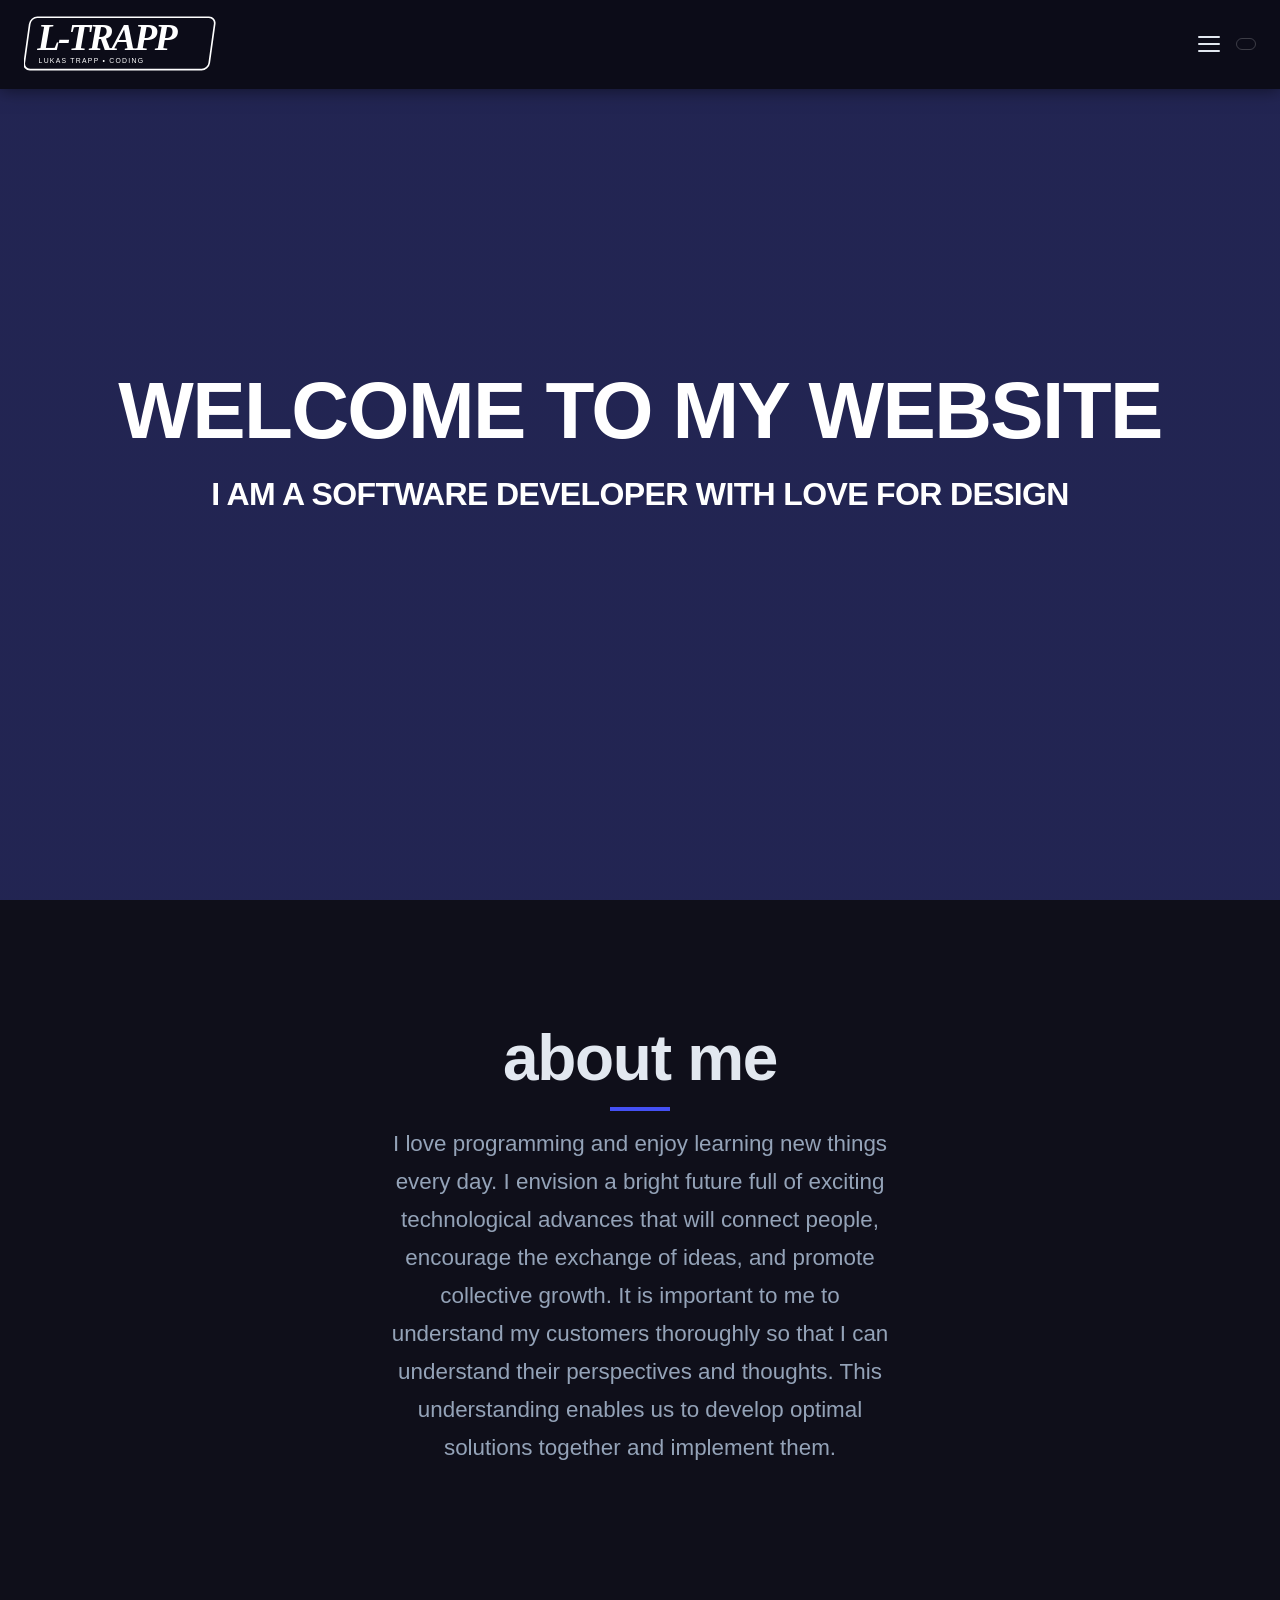
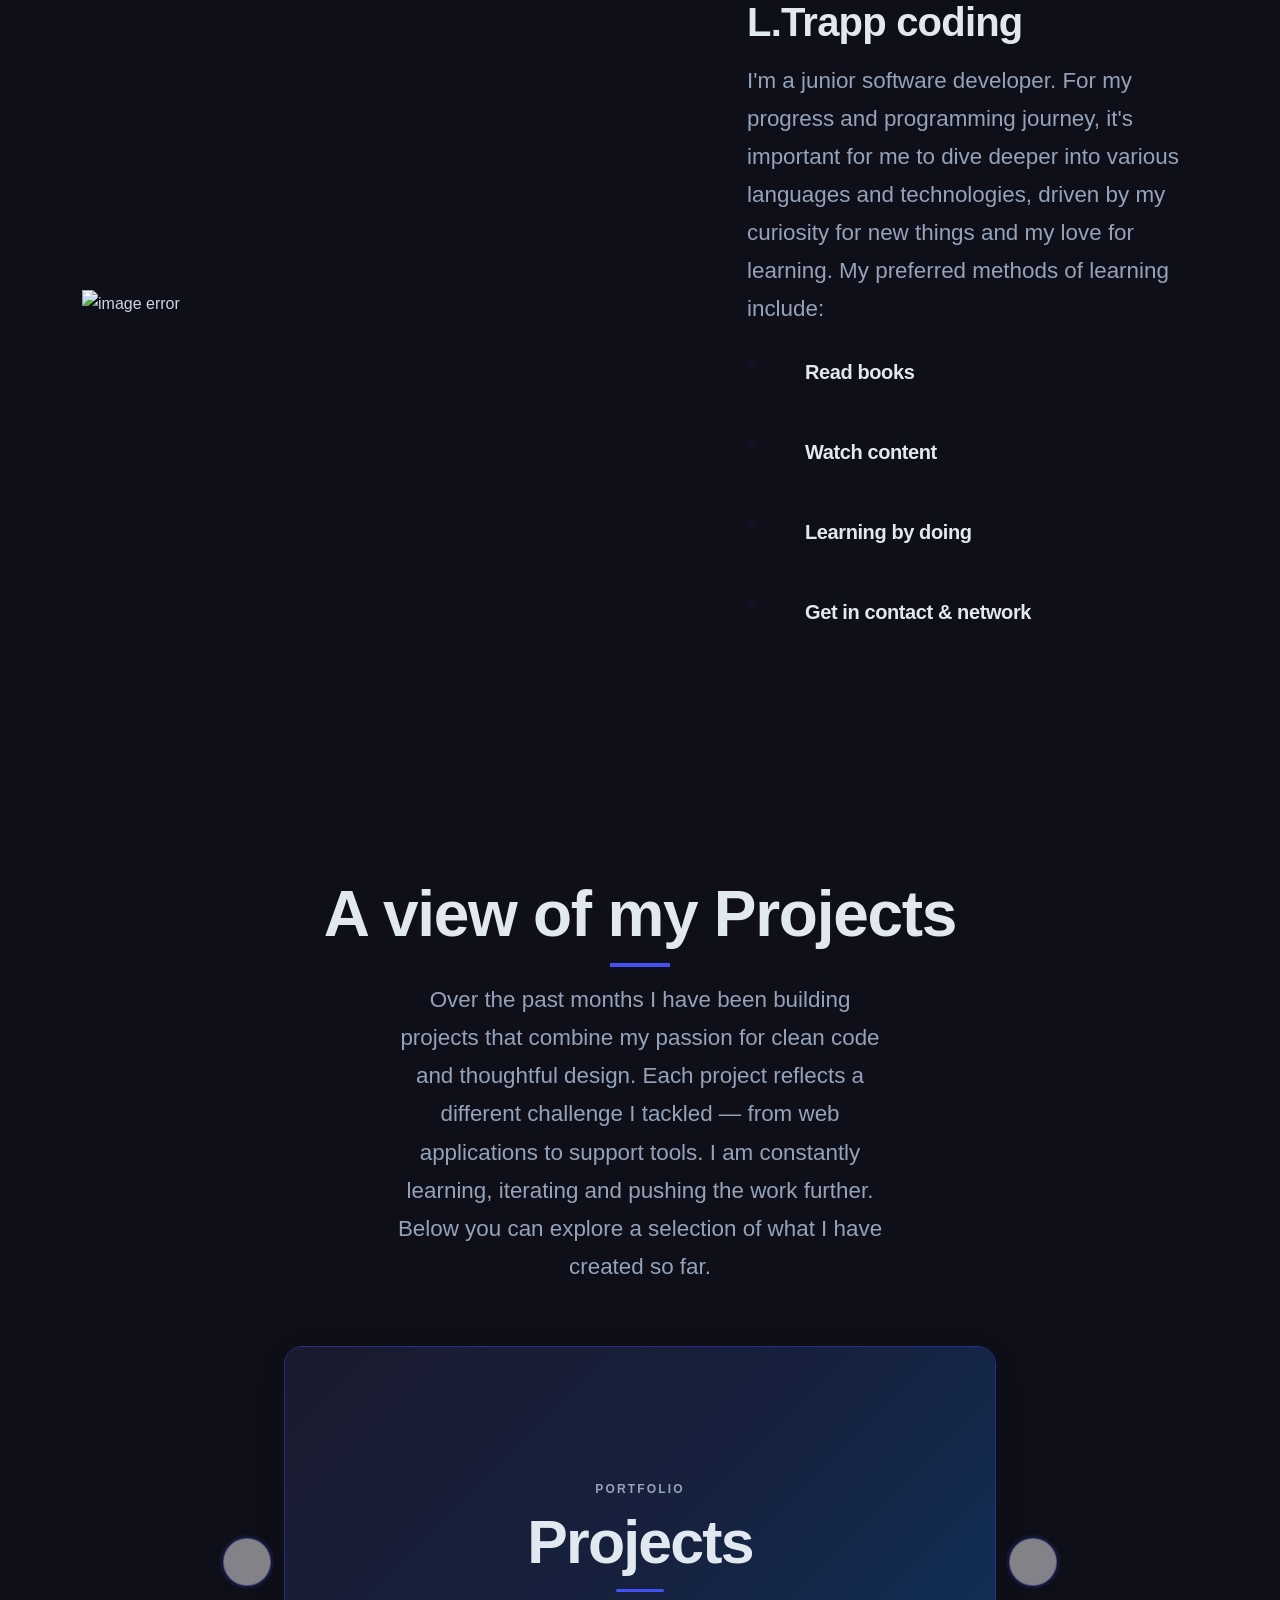
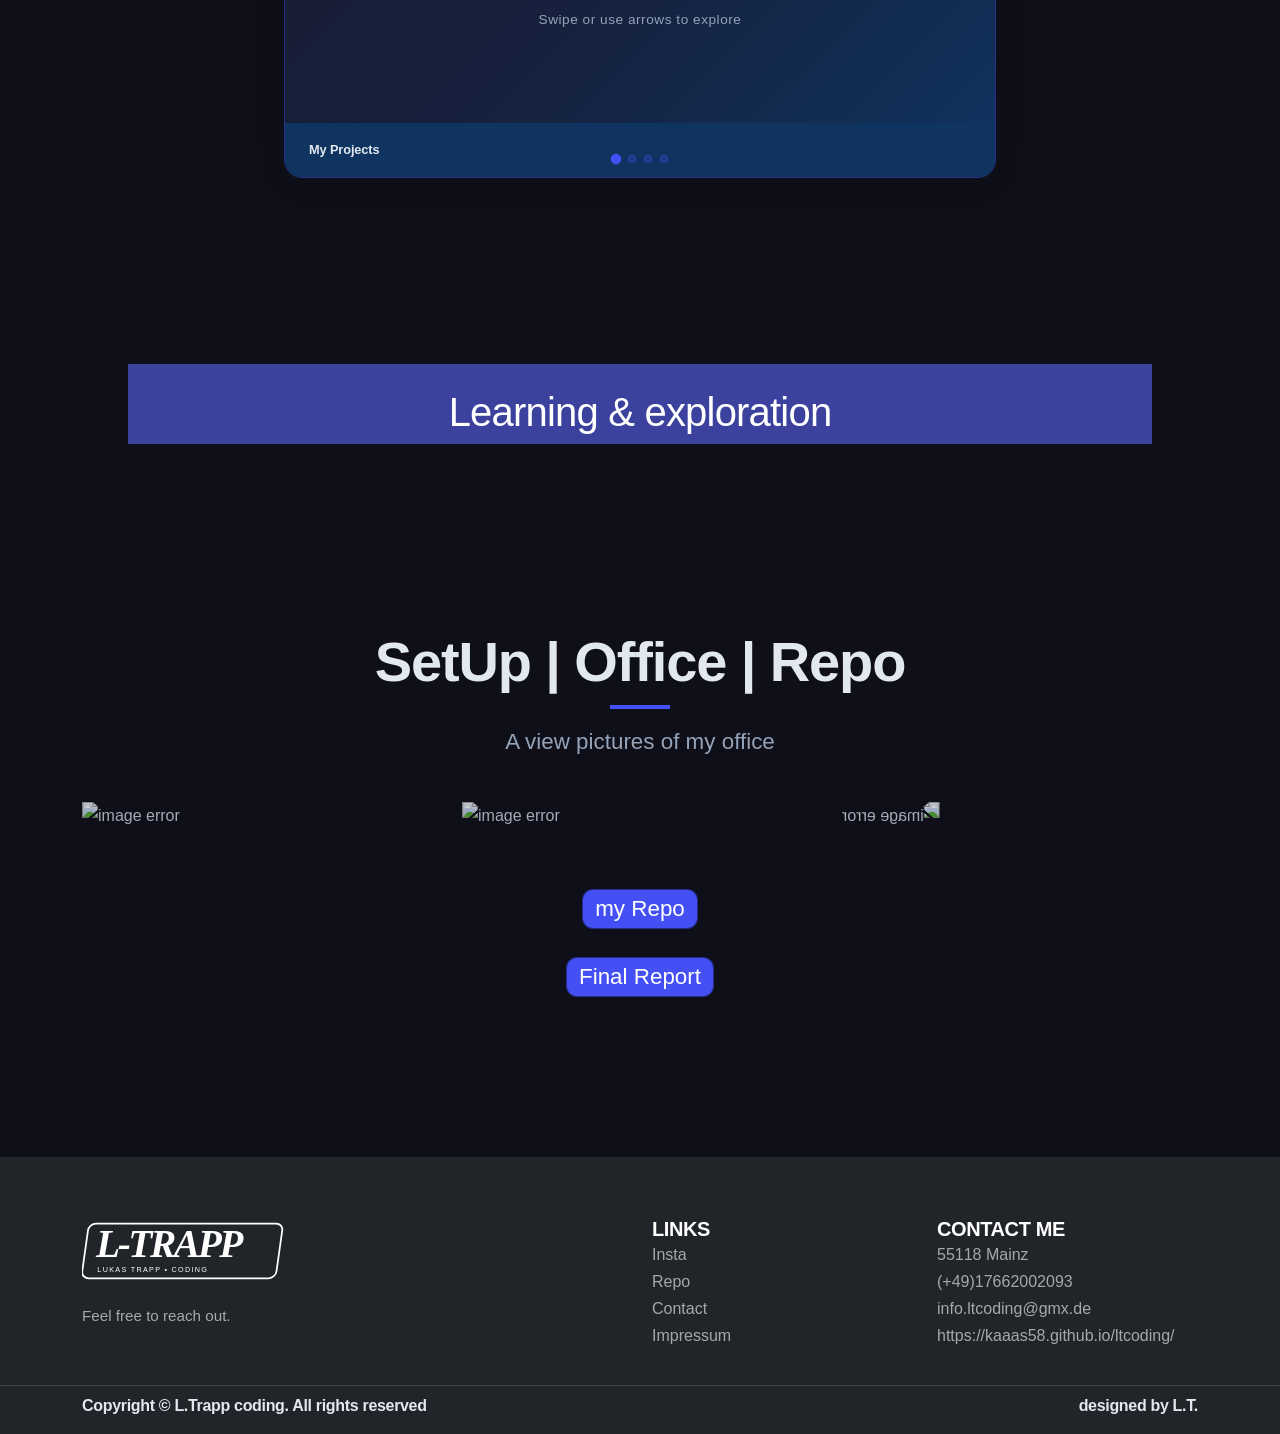
==== commit e2373180: "fix Burgermenue in mobile size" ====
--- a/index.html
+++ b/index.html
@@ -311,10 +311,6 @@
             <h6 class="text-white display-6">Learning & exploration</h6>
             <h5 class="text-white display-4">
 
-              <a href="https://www.google.com/search?q=c+plus+plus&sca_esv=84f78223e416b16a&rlz=1C1CHBF_deDE1176DE1176&sxsrf=AE3TifM3_KOZgOZ2fX4QupBR0oKScXpPaQ%3A1762598275568&ei=gx0Pabm7Iouoi-gP1pGLuQw&oq=c+plus&gs_lp=[base64]&sclient=gws-wiz-serp" target="_self">
-                <i class="devicon-cplusplus-plain" style="color: white; font-size: 3rem; padding-right: 0.6rem;"></i>
-              </a>
-
               <a href="https://www.google.com/search?q=html&rlz=1C1CHBF_deDE1176DE1176&oq=html&gs_lcrp=EgZjaHJvbWUyEQgAEEUYORhDGLEDGIAEGIoFMgoIARAAGLEDGIAEMgwIAhAAGEMYgAQYigUyBggDEEUYPDIGCAQQRRg8MgYIBRBFGDwyBggGEEUYQTIGCAcQRRhB0gEIMTUwMGowajeoAgCwAgA&sourceid=chrome&ie=UTF-8" target="_self">
                 <i class="ri-html5-line html"></i>
               </a>
--- a/css/style.css
+++ b/css/style.css
@@ -6,14 +6,18 @@
     margin-bottom: 10px;
   }
   .navbar > .container-fluid {
-    flex-wrap: nowrap;
+    flex-wrap: wrap;
     align-items: center;
   }
   .navbar-brand img {
-    width: 142px;
-  }
-  .d-xxl-none.ms-auto {
+    width: 134px;
+  }
+  .d-xxl-none {
     flex-shrink: 0;
+  }
+  .navbar-collapse {
+    flex-basis: 100%;
+    flex-grow: 1;
   }
   .display-1 {
     font-size: 2rem;
@@ -145,6 +149,8 @@
   top: 0;
   left: 0;
   width: 100vw;
+  max-width: 100%;
+  overflow-x: hidden;
   z-index: 1030;
   box-shadow: 0 1px 16px rgba(9, 9, 9, 0.10);
   padding: 6px 0;
@@ -202,13 +208,21 @@
     padding: 16px 0 8px;
     border-top: 1px solid rgba(0,0,0,0.07);
     text-align: center;
+    width: 100%;
+    overflow: hidden;
   }
   .navbar-nav {
     align-items: center;
+    width: 100%;
+  }
+  .navbar-nav .nav-item {
+    width: 100%;
   }
   .navbar-nav .nav-link {
     font-size: 1.1rem;
     padding: 10px 20px;
+    white-space: normal;
+    word-break: break-word;
   }
   .navbar-nav .nav-link::after {
     left: 50%;
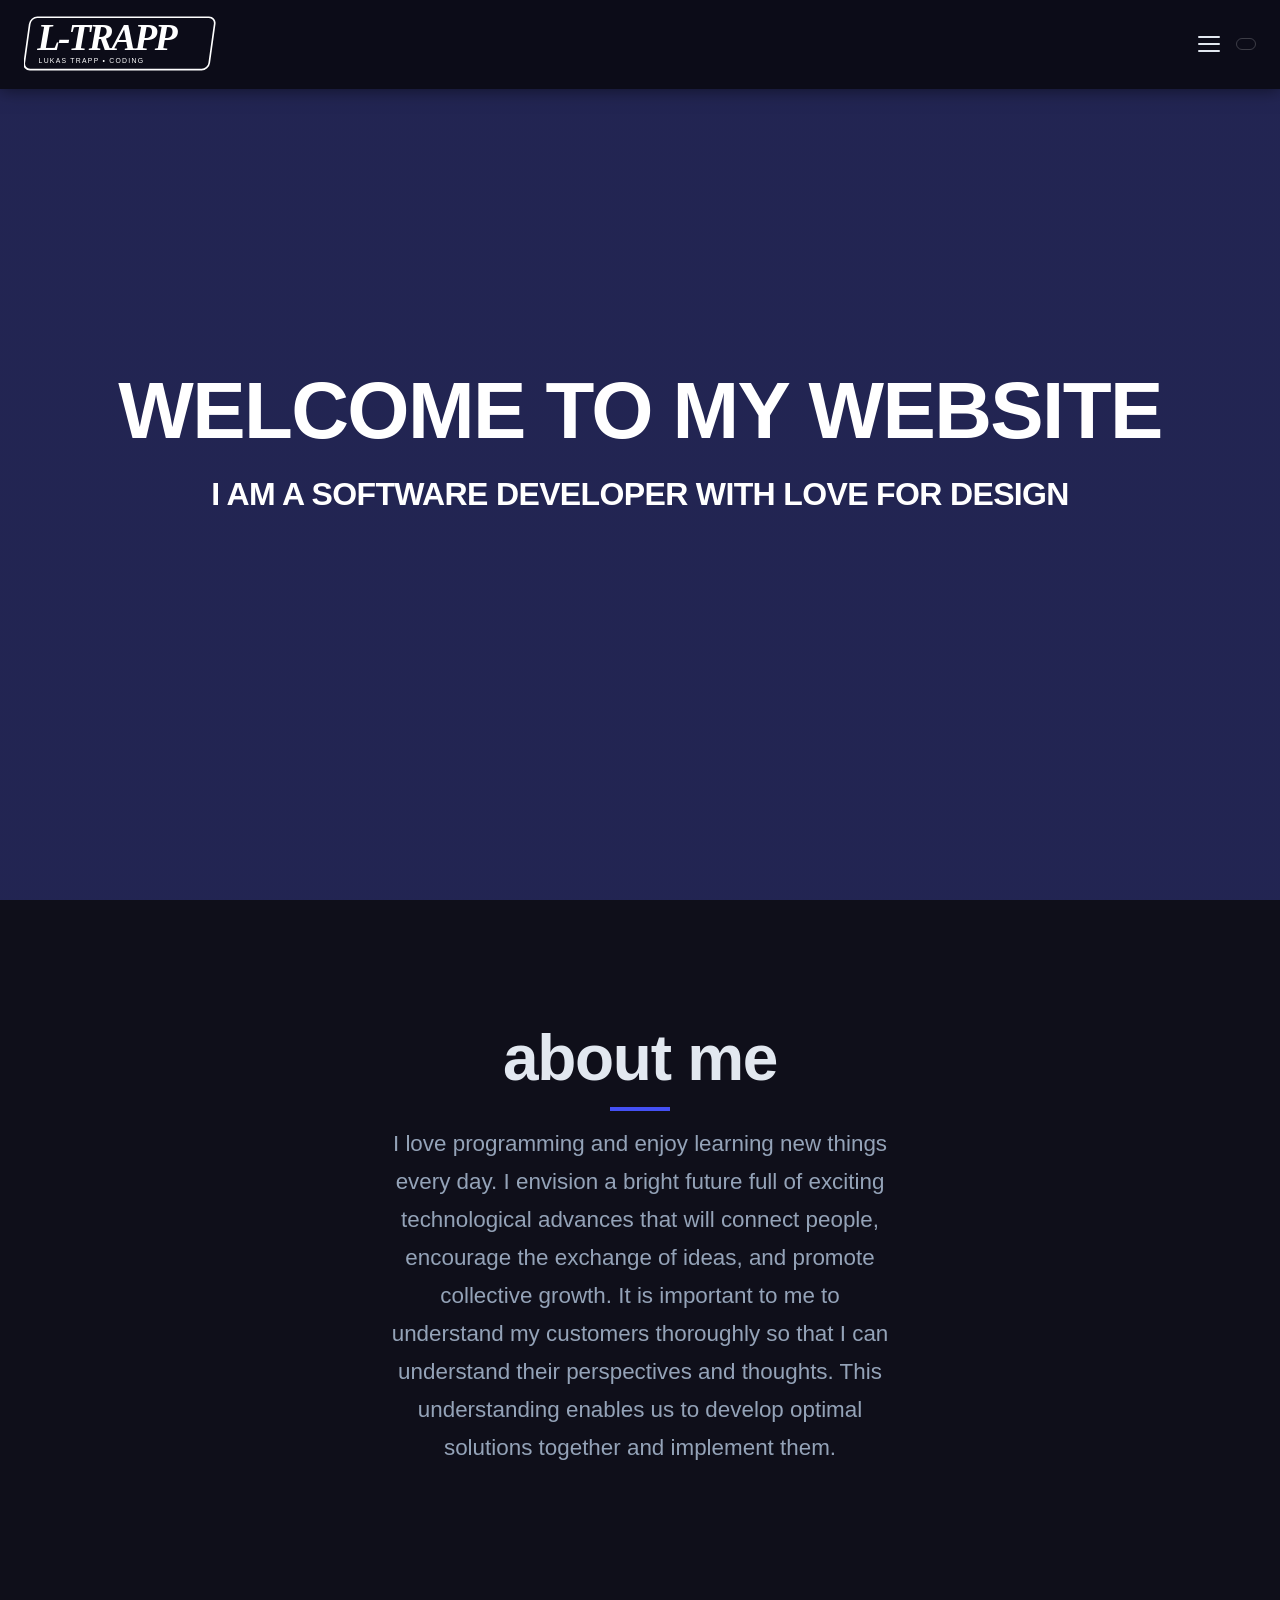
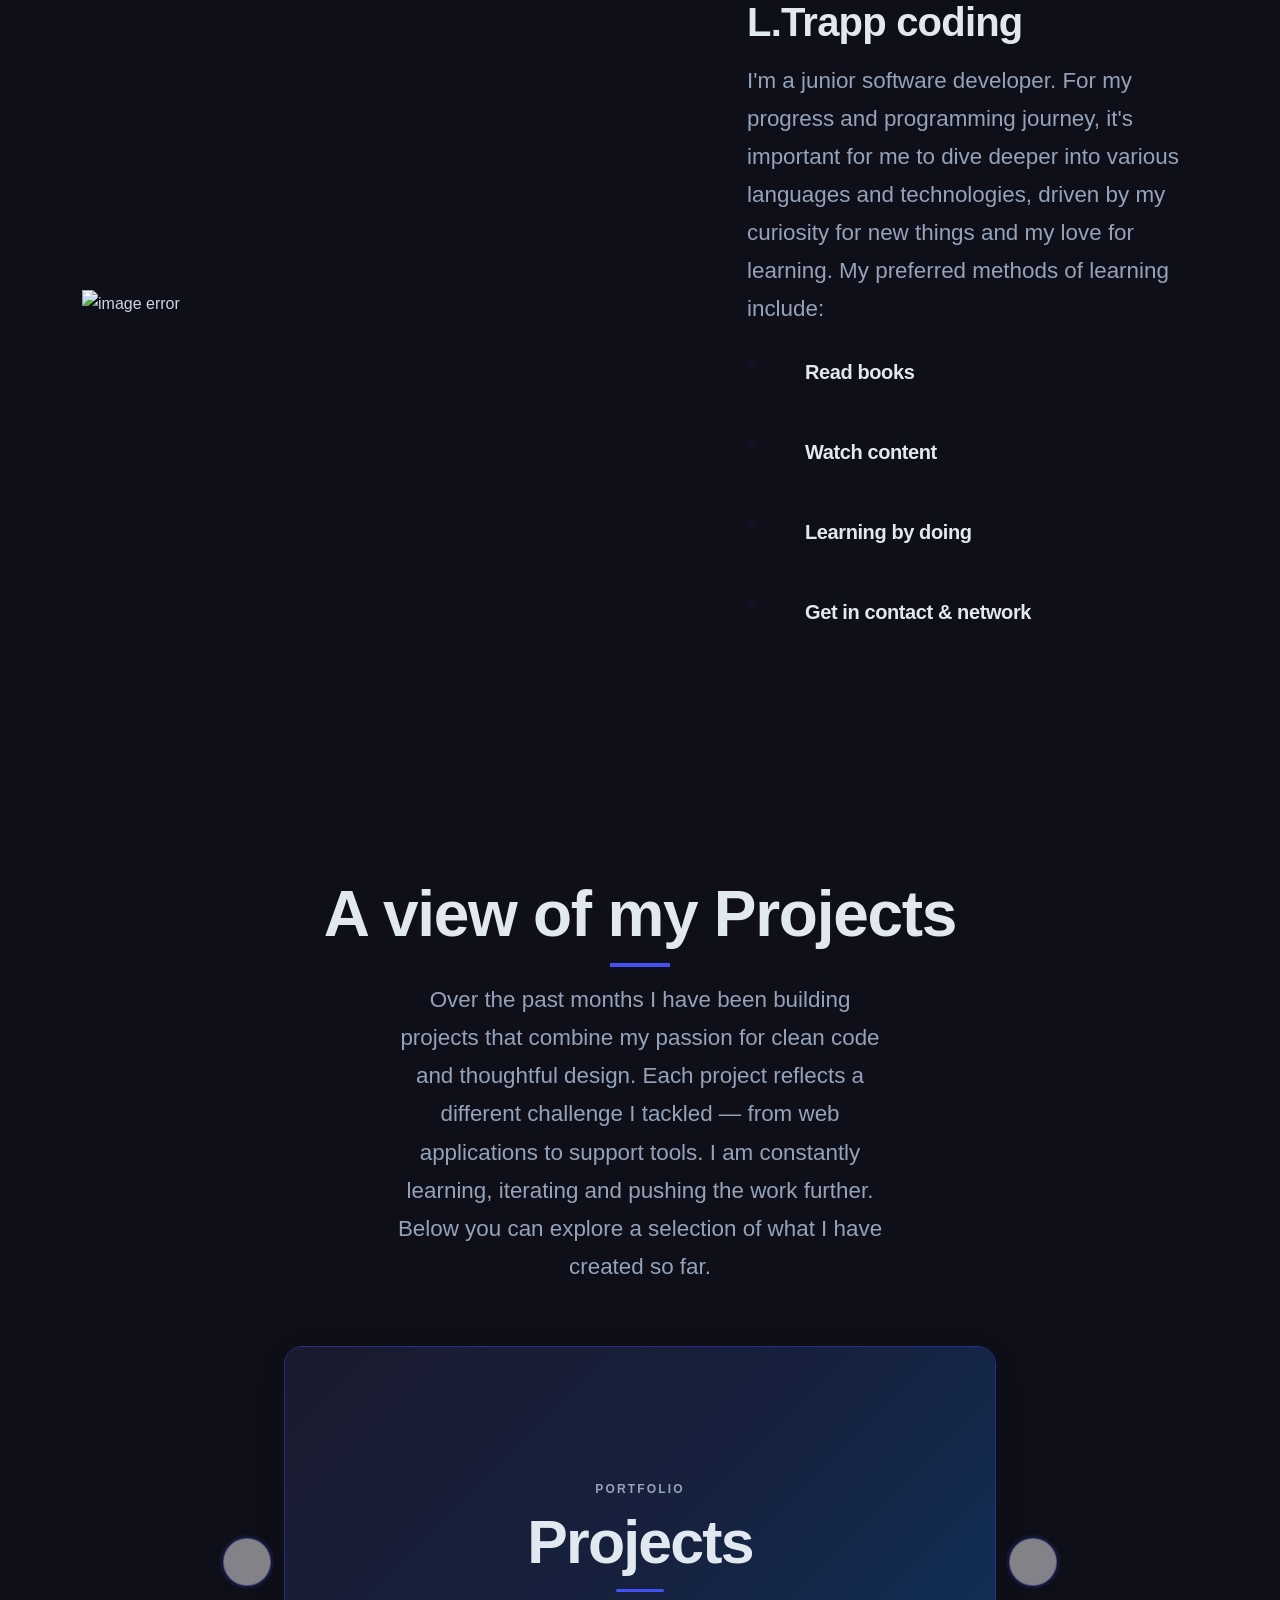
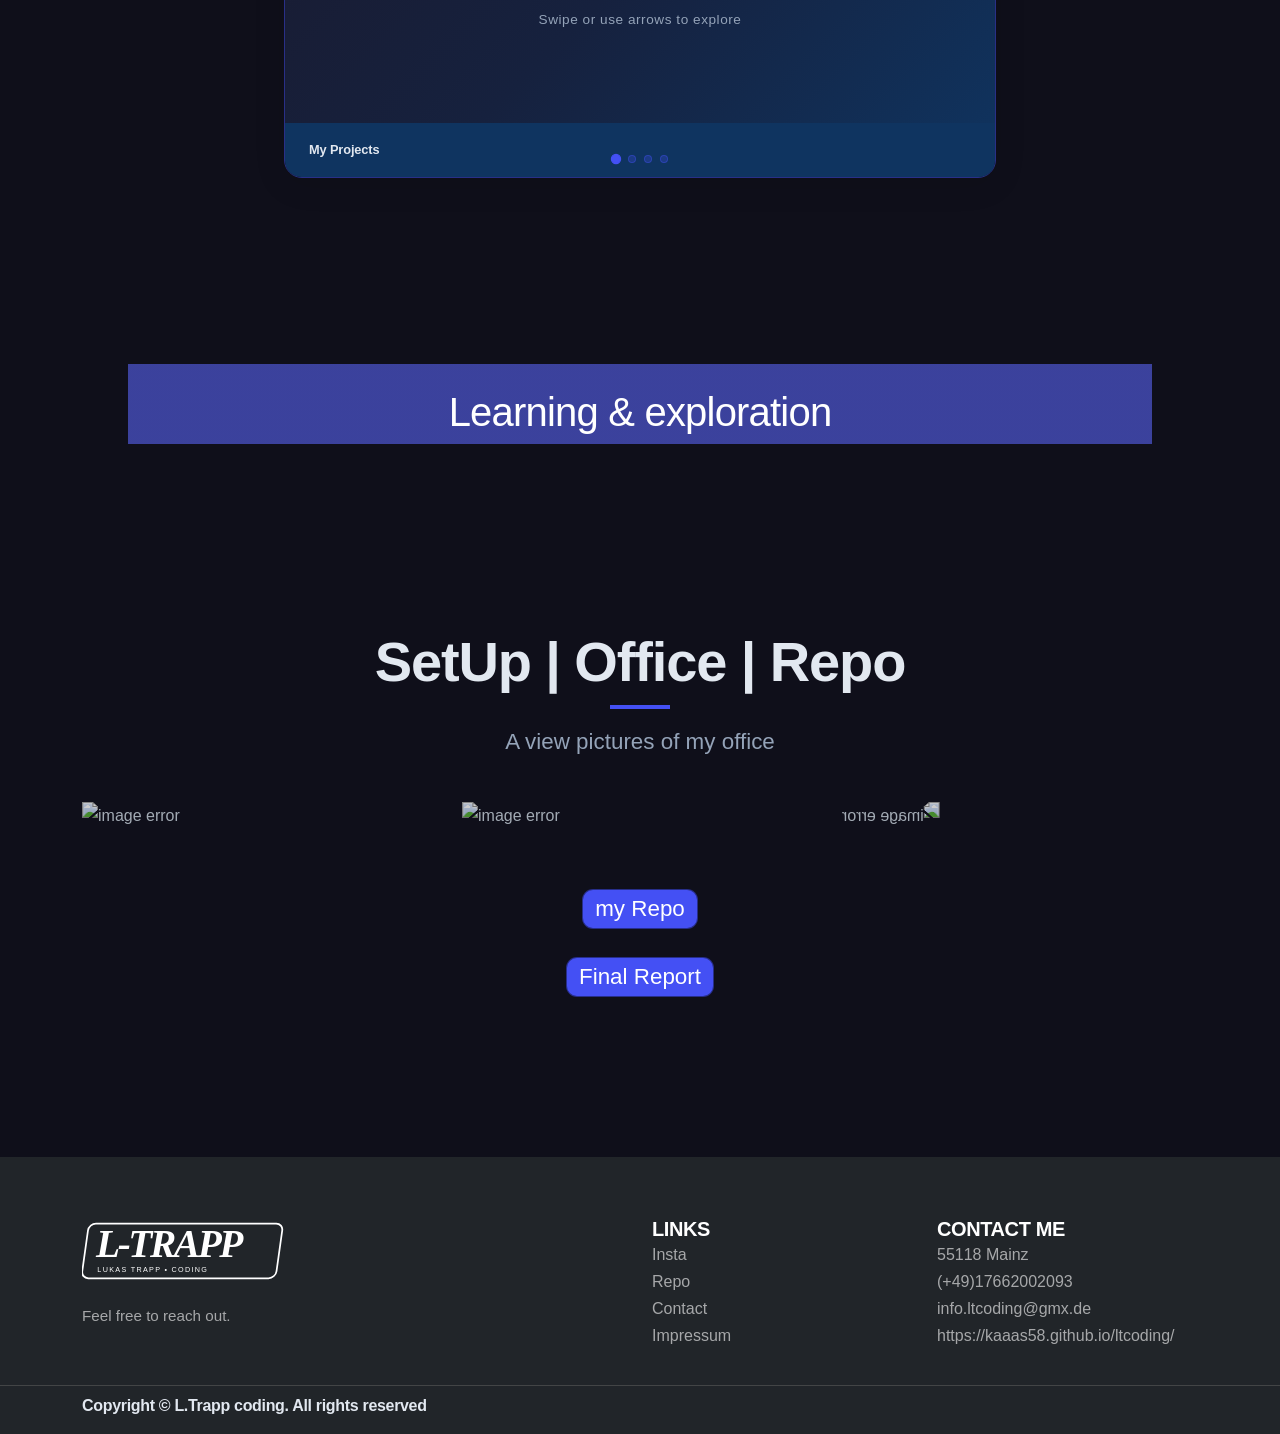
==== commit 53057be5: "fix Burgermenue in mobile size" ====
--- a/index.html
+++ b/index.html
@@ -508,7 +508,6 @@
                 Copyright © L.Trapp coding. All rights reserved
               </h6>
             </div>
-            <div class="col-auto"><h6>designed by L.T.</h6></div>
           </div>
         </div>
       </div>
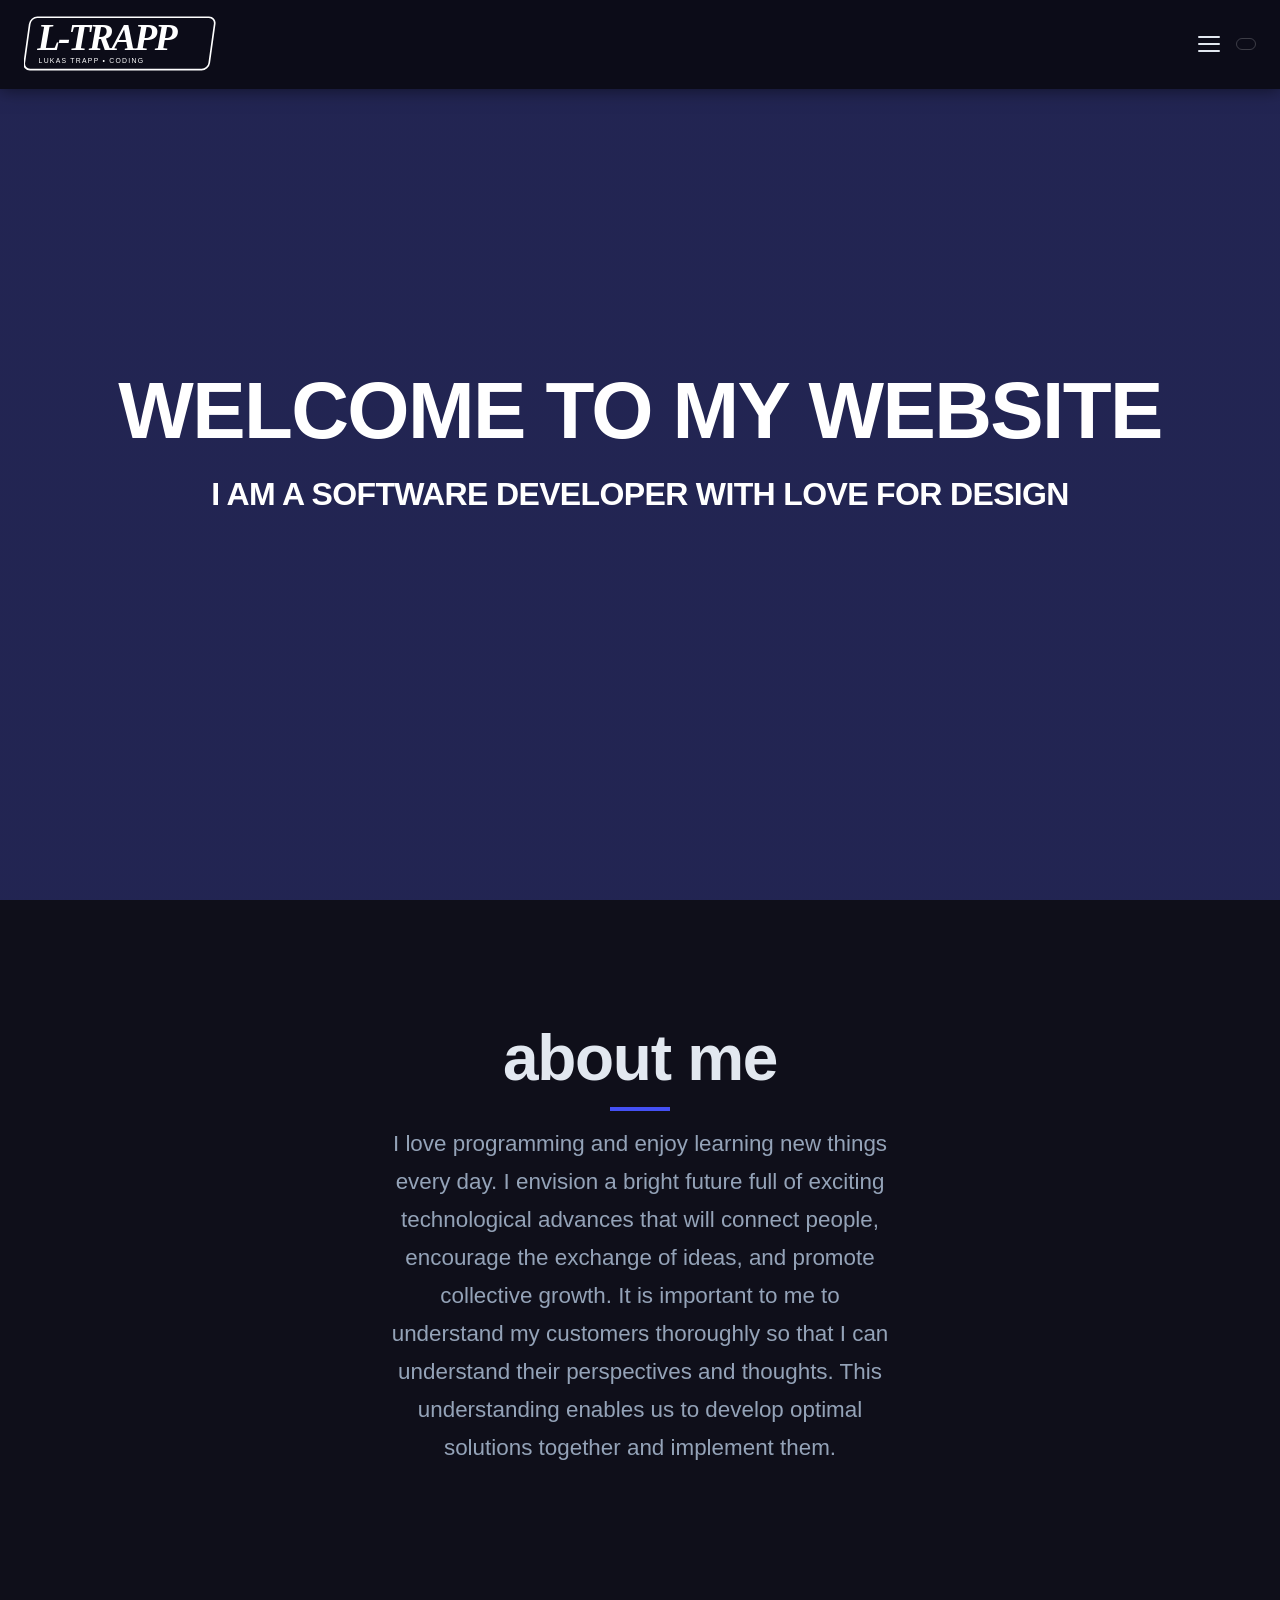
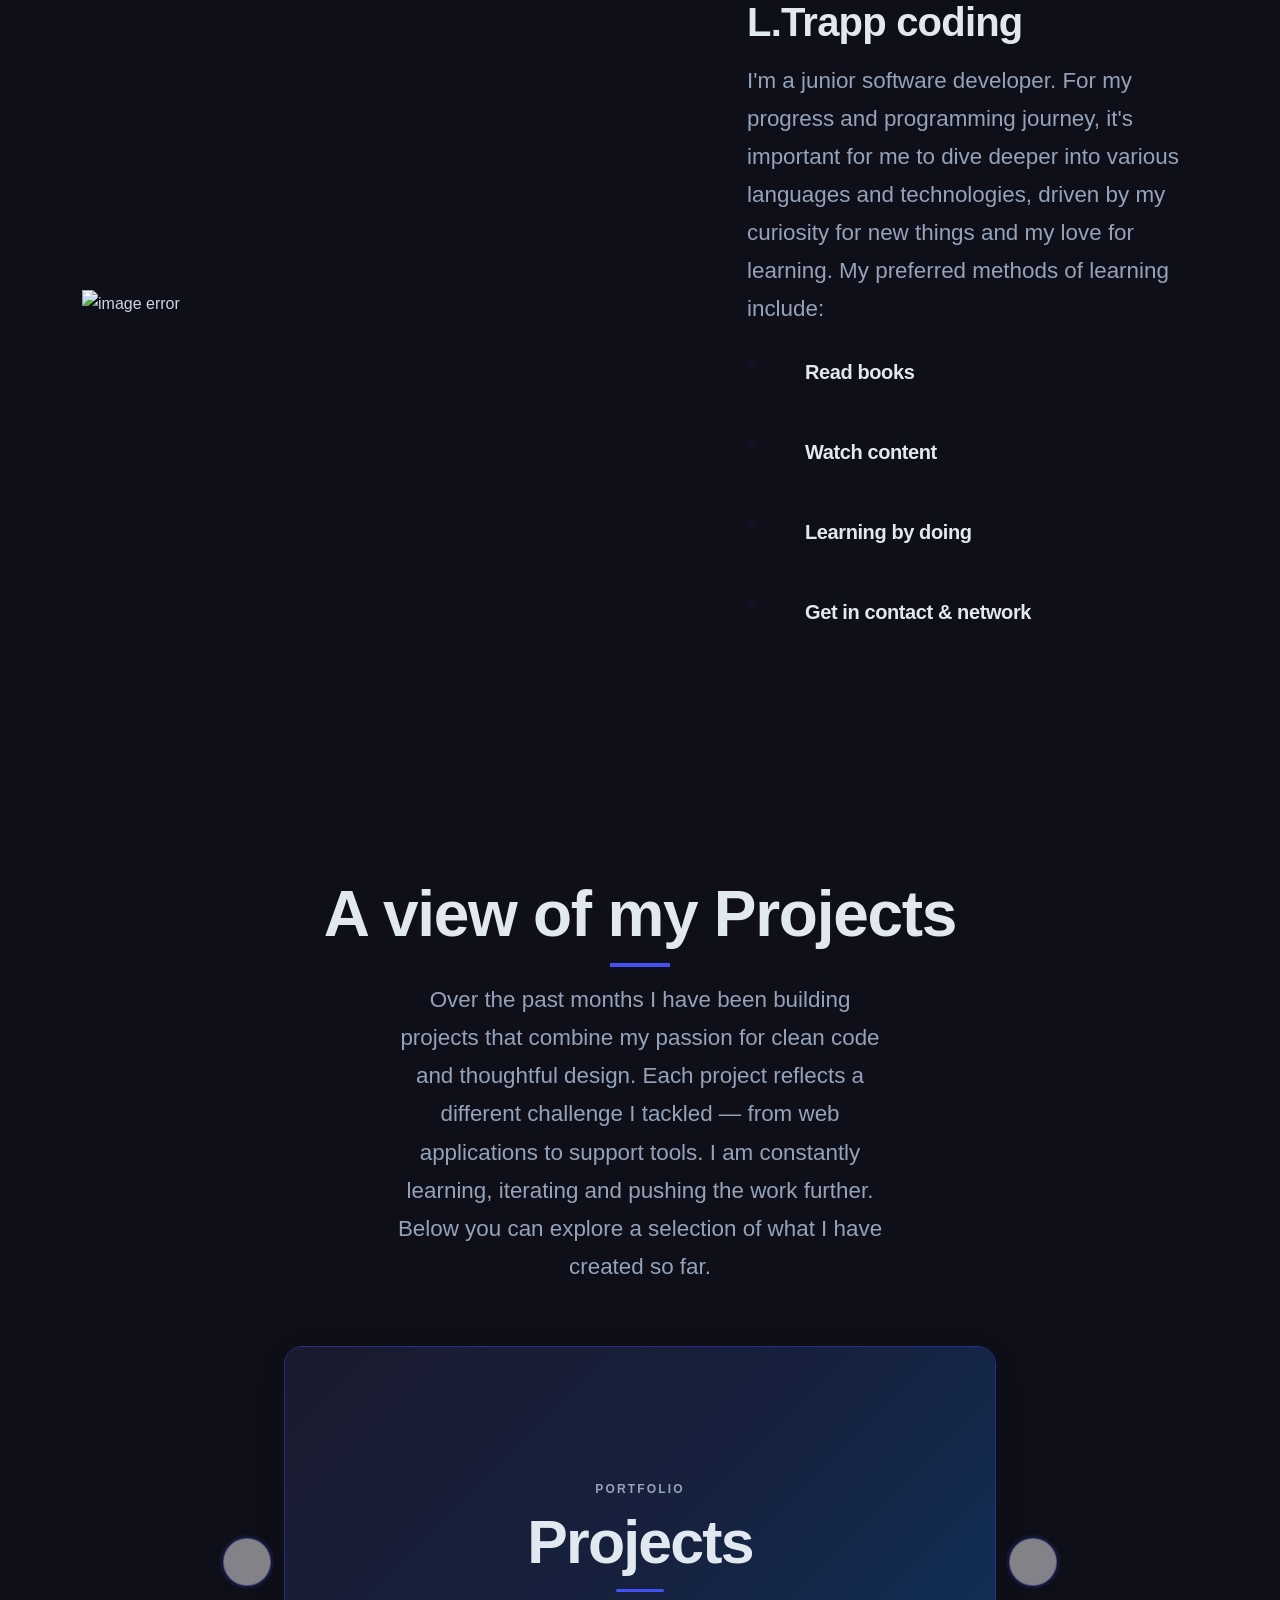
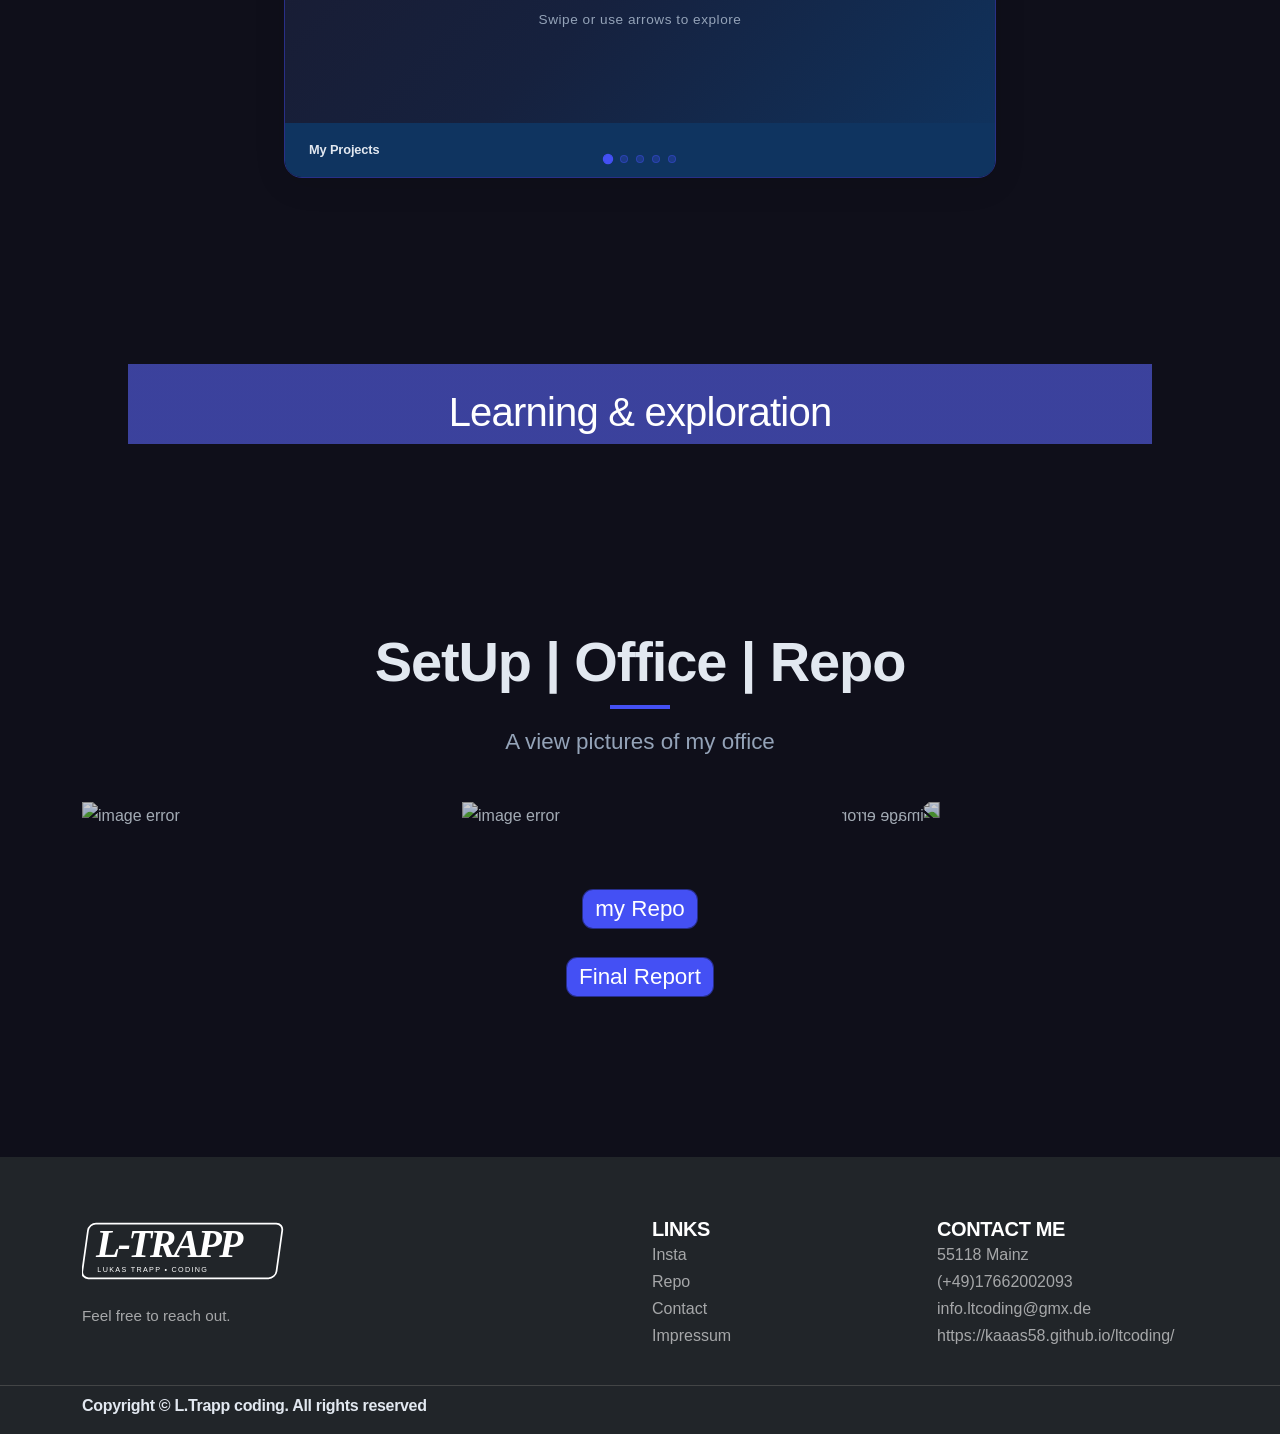
==== commit 0a243659: "new prj" ====
--- a/index.html
+++ b/index.html
@@ -279,6 +279,20 @@
                   </a>
                 </div>
 
+                <!-- Slide 4: CoachJohan -->
+                <div class="carousel-item">
+                  <a href="https://kaaas58.github.io/coachjohan/" target="_self" class="project-card-link">
+                    <div class="project-card">
+                      <img src="images/cj.png" alt="CoachJohan" class="project-img img-dark" />
+                      <img src="images/cj.png" alt="CoachJohan" class="project-img img-light" />
+                      <div class="project-card-body">
+                        <h5 class="project-card-title">CoachJohan</h5>
+                        <span class="project-card-badge">Visit side <i class="ri-arrow-right-up-line"></i></span>
+                      </div>
+                    </div>
+                  </a>
+                </div>
+
               </div>
 
               <!-- Arrows -->
@@ -295,6 +309,7 @@
                 <button type="button" data-bs-target="#projectsCarousel" data-bs-slide-to="1" class="project-dot" aria-label="TSH"></button>
                 <button type="button" data-bs-target="#projectsCarousel" data-bs-slide-to="2" class="project-dot" aria-label="YouCanReach-it"></button>
                 <button type="button" data-bs-target="#projectsCarousel" data-bs-slide-to="3" class="project-dot" aria-label="InnerWork"></button>
+                <button type="button" data-bs-target="#projectsCarousel" data-bs-slide-to="4" class="project-dot" aria-label="CoachJohan"></button>
               </div>
 
             </div>
--- a/css/style.css
+++ b/css/style.css
@@ -1,3 +1,4 @@
+
 @media (max-width: 459px) {
   .navbar-nav {
     flex-direction: column;
@@ -8,12 +9,16 @@
   .navbar > .container-fluid {
     flex-wrap: wrap;
     align-items: center;
-  }
-  .navbar-brand img {
-    width: 134px;
+    padding-left: 10px;
+    padding-right: 10px;
   }
   .d-xxl-none {
     flex-shrink: 0;
+    gap: 4px !important;
+  }
+  .btn-darkmode {
+    padding: 4px 7px;
+    font-size: 1rem;
   }
   .navbar-collapse {
     flex-basis: 100%;
@@ -169,6 +174,18 @@
   height: auto;
   display: block;
 }
+@media (max-width: 459px) {
+  .navbar-brand img {
+    width: 121px;
+    max-width: 121px;
+  }
+}
+@media (max-width: 380px) {
+  .navbar-brand img {
+    width: 150px;
+    max-width: 150px;
+  }
+}
 a.nav-link {
   font-size: 0.95rem;
   letter-spacing: 0.01em;
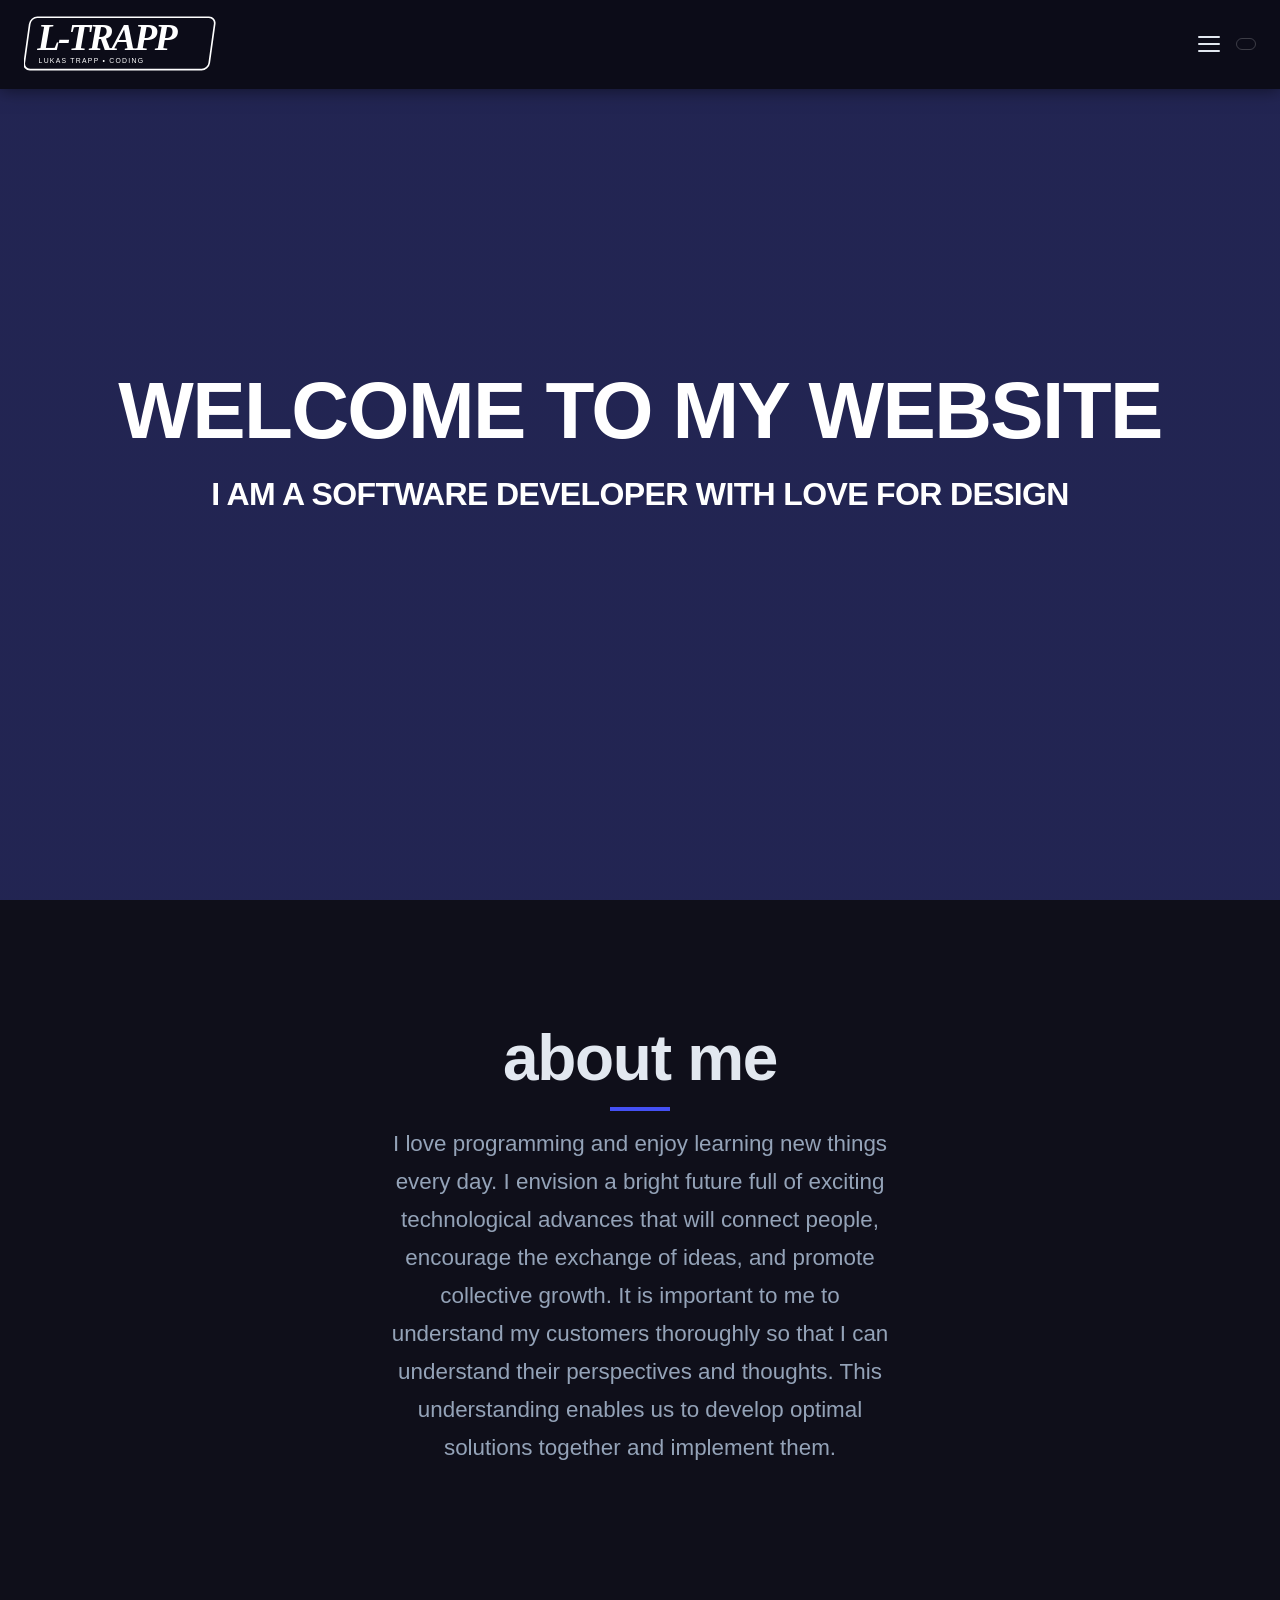
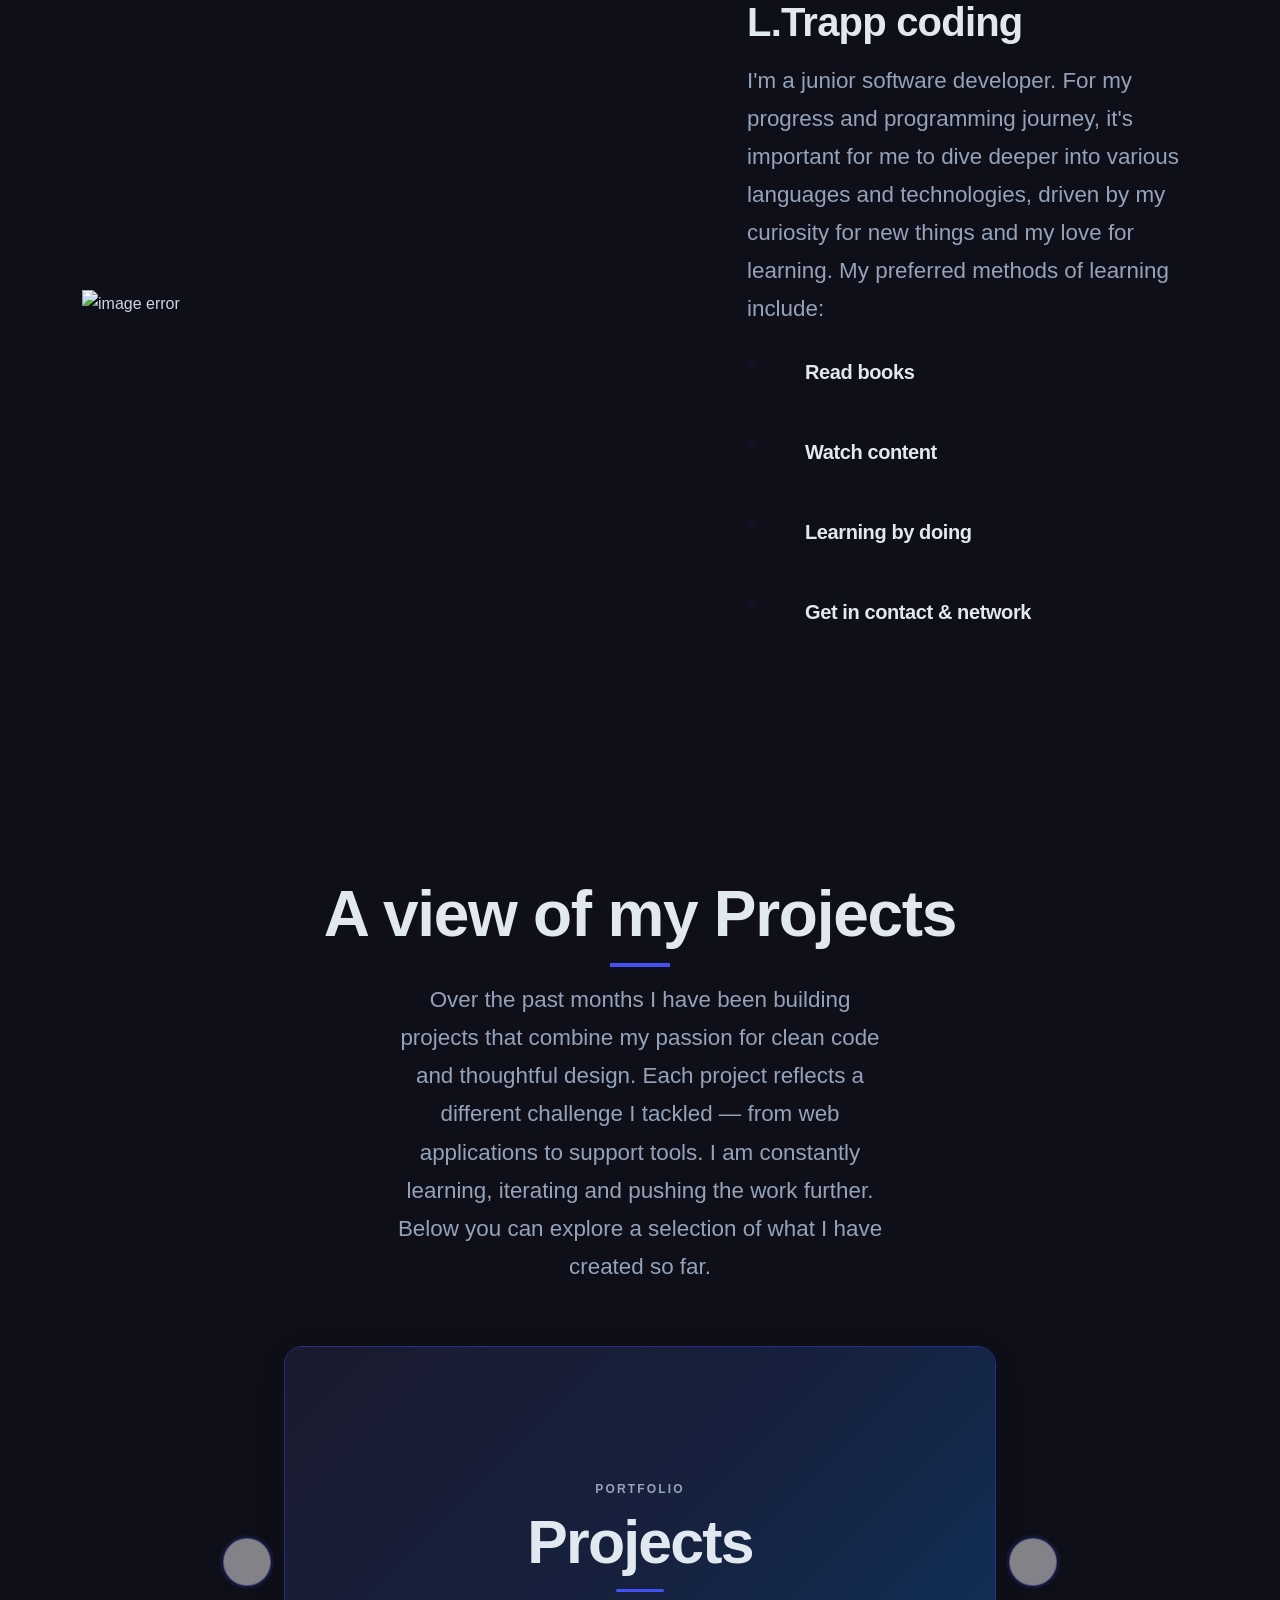
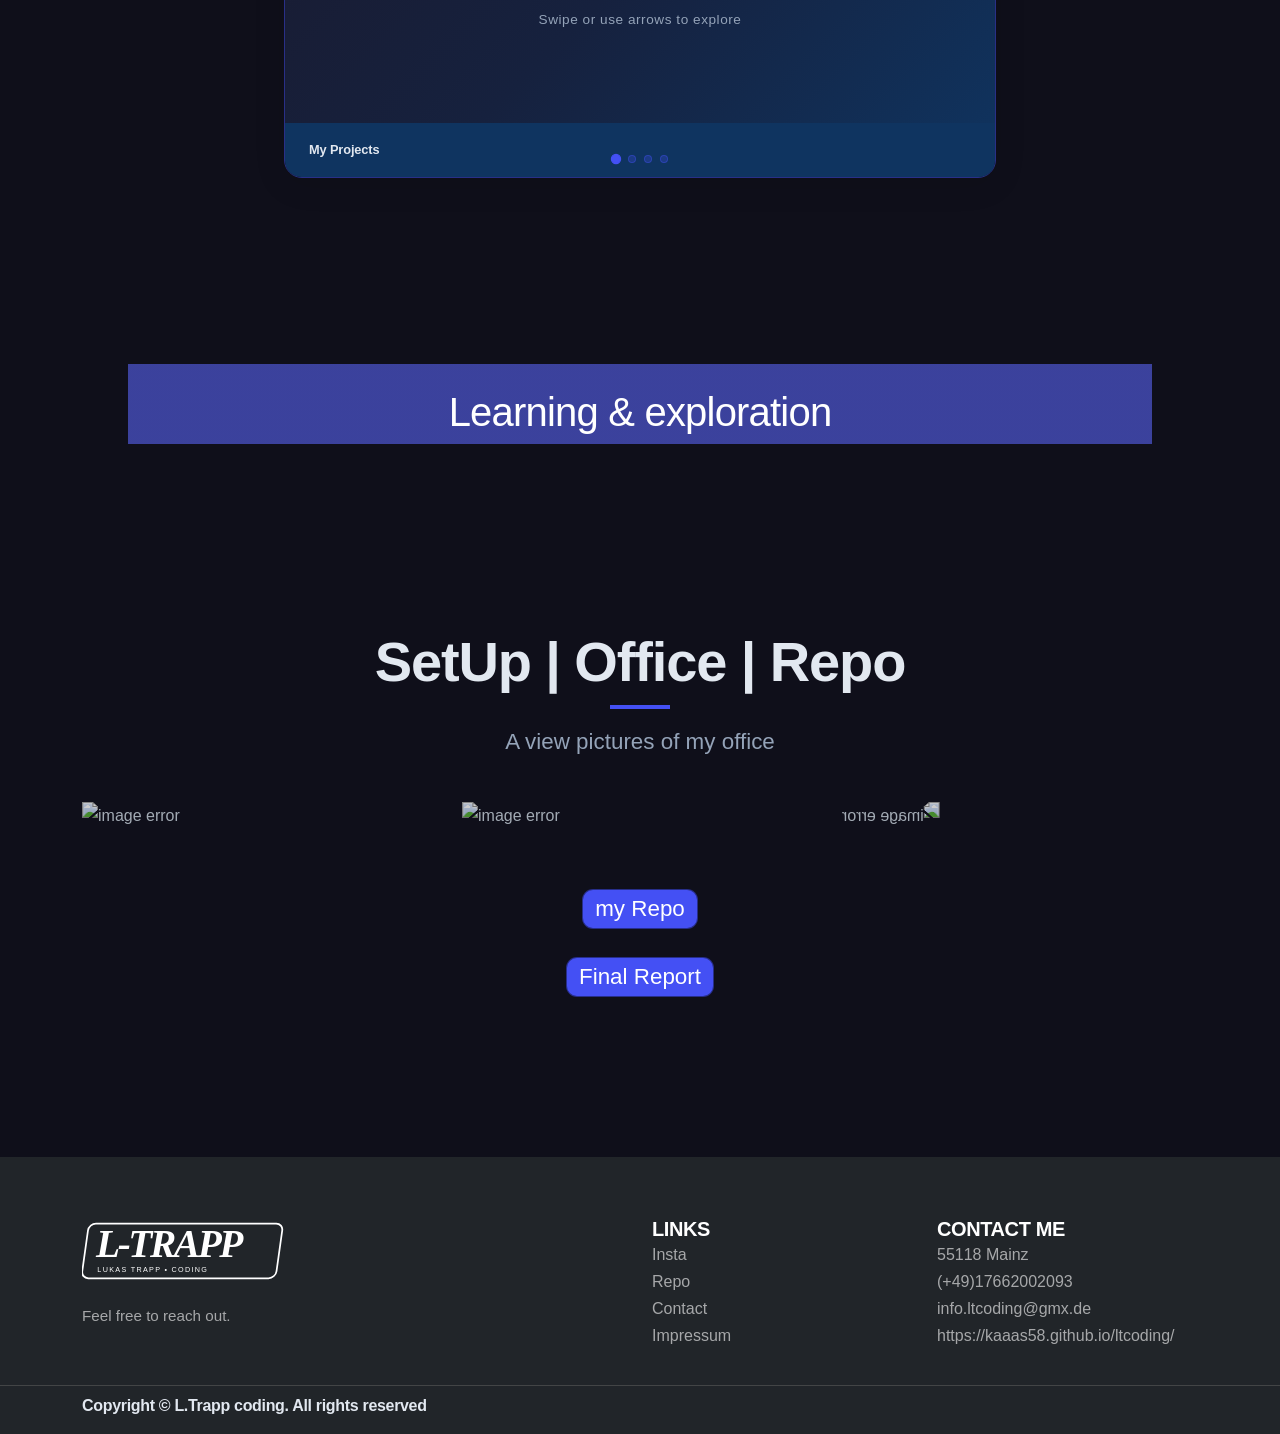
==== commit 1bfaeb52: "new prj auskommentiert" ====
--- a/index.html
+++ b/index.html
@@ -280,7 +280,7 @@
                 </div>
 
                 <!-- Slide 4: CoachJohan -->
-                <div class="carousel-item">
+                <!-- <div class="carousel-item">
                   <a href="https://kaaas58.github.io/coachjohan/" target="_self" class="project-card-link">
                     <div class="project-card">
                       <img src="images/cj.png" alt="CoachJohan" class="project-img img-dark" />
@@ -291,7 +291,7 @@
                       </div>
                     </div>
                   </a>
-                </div>
+                </div> -->
 
               </div>
 
@@ -309,7 +309,7 @@
                 <button type="button" data-bs-target="#projectsCarousel" data-bs-slide-to="1" class="project-dot" aria-label="TSH"></button>
                 <button type="button" data-bs-target="#projectsCarousel" data-bs-slide-to="2" class="project-dot" aria-label="YouCanReach-it"></button>
                 <button type="button" data-bs-target="#projectsCarousel" data-bs-slide-to="3" class="project-dot" aria-label="InnerWork"></button>
-                <button type="button" data-bs-target="#projectsCarousel" data-bs-slide-to="4" class="project-dot" aria-label="CoachJohan"></button>
+                <!-- <button type="button" data-bs-target="#projectsCarousel" data-bs-slide-to="4" class="project-dot" aria-label="CoachJohan"></button> -->
               </div>
 
             </div>
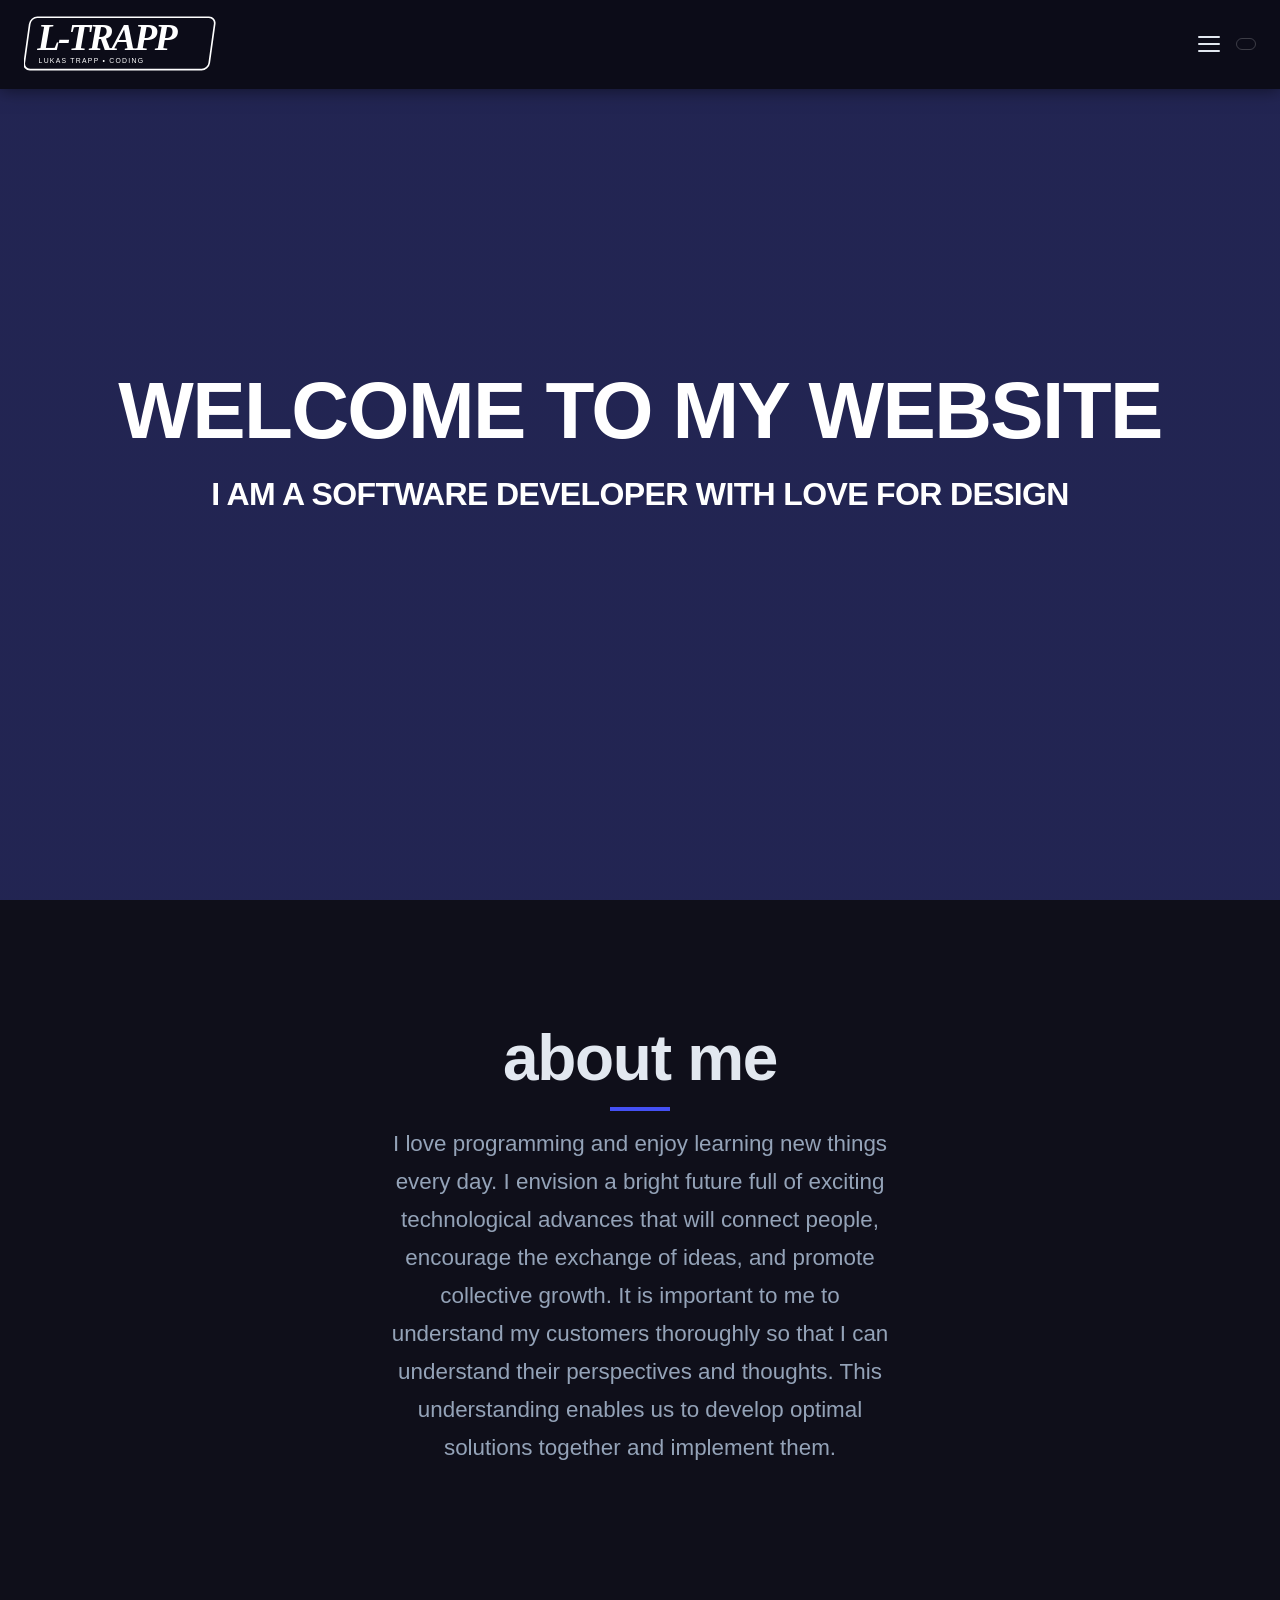
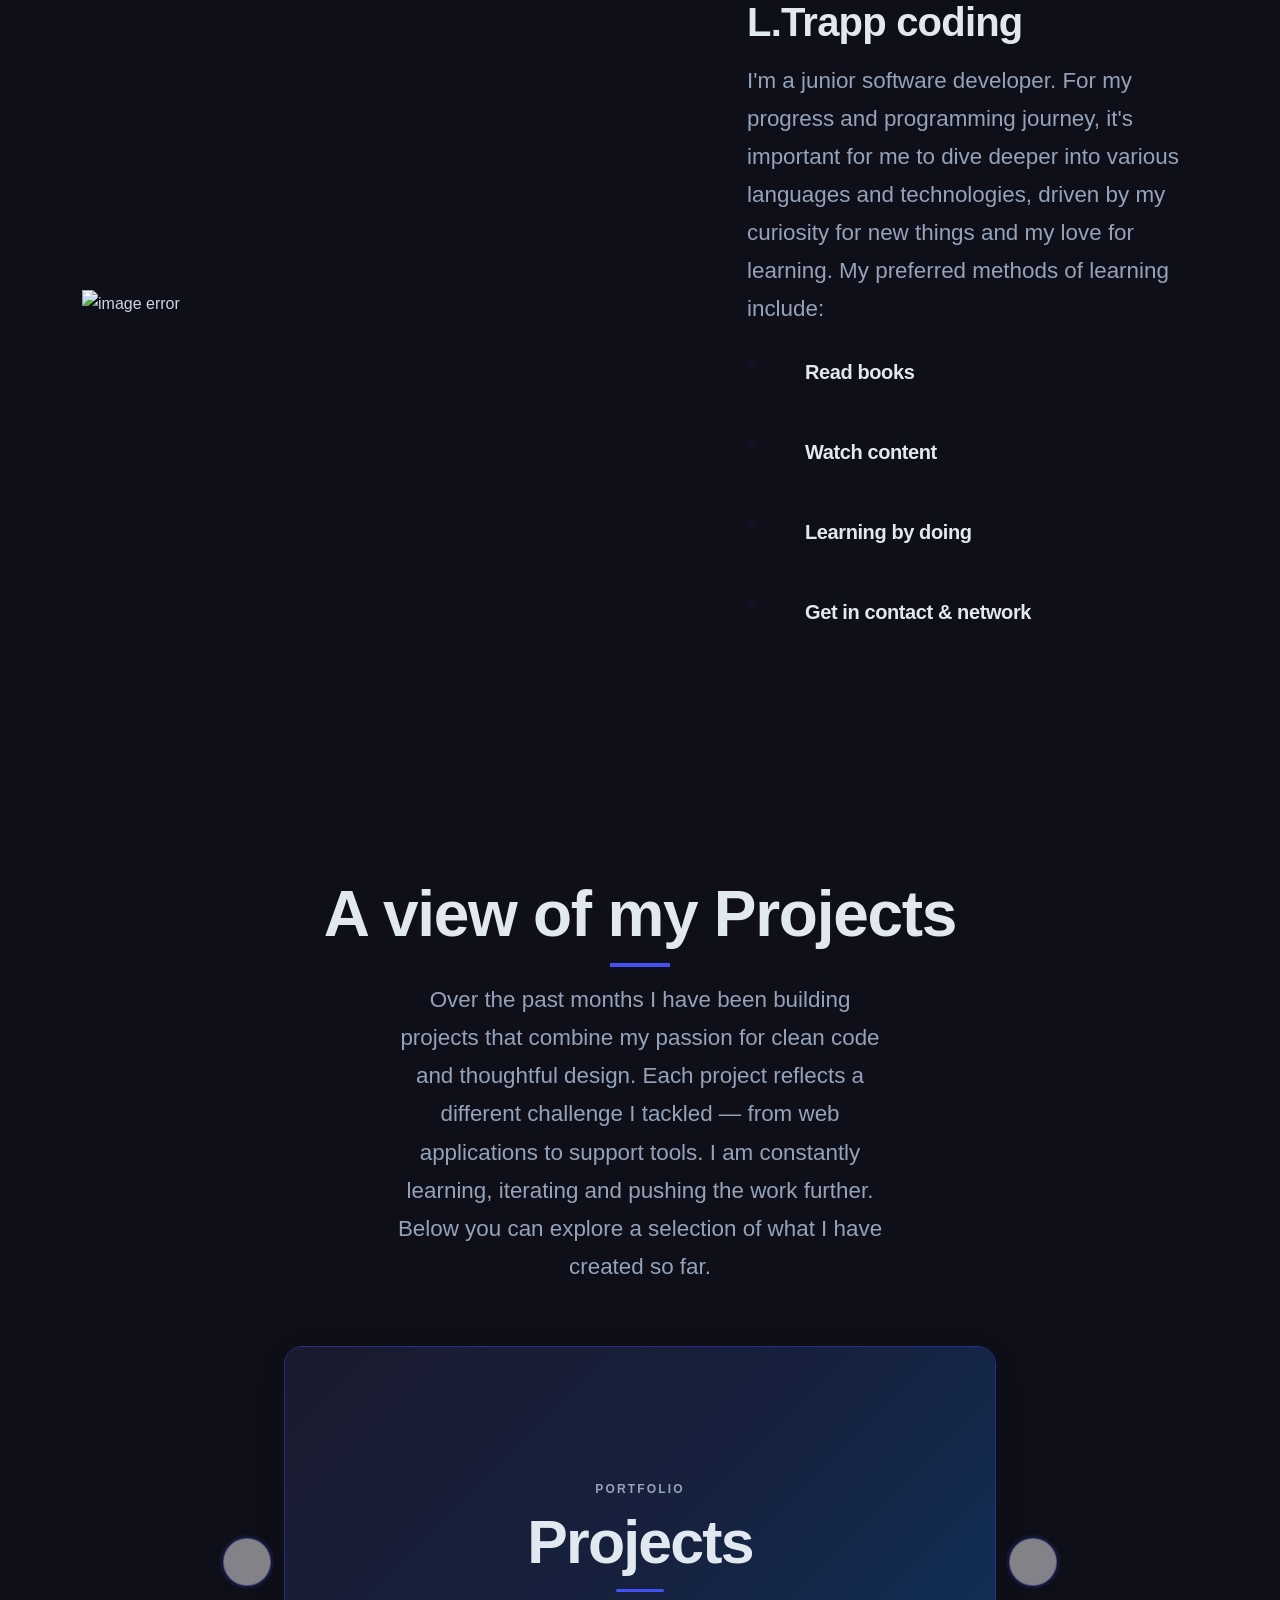
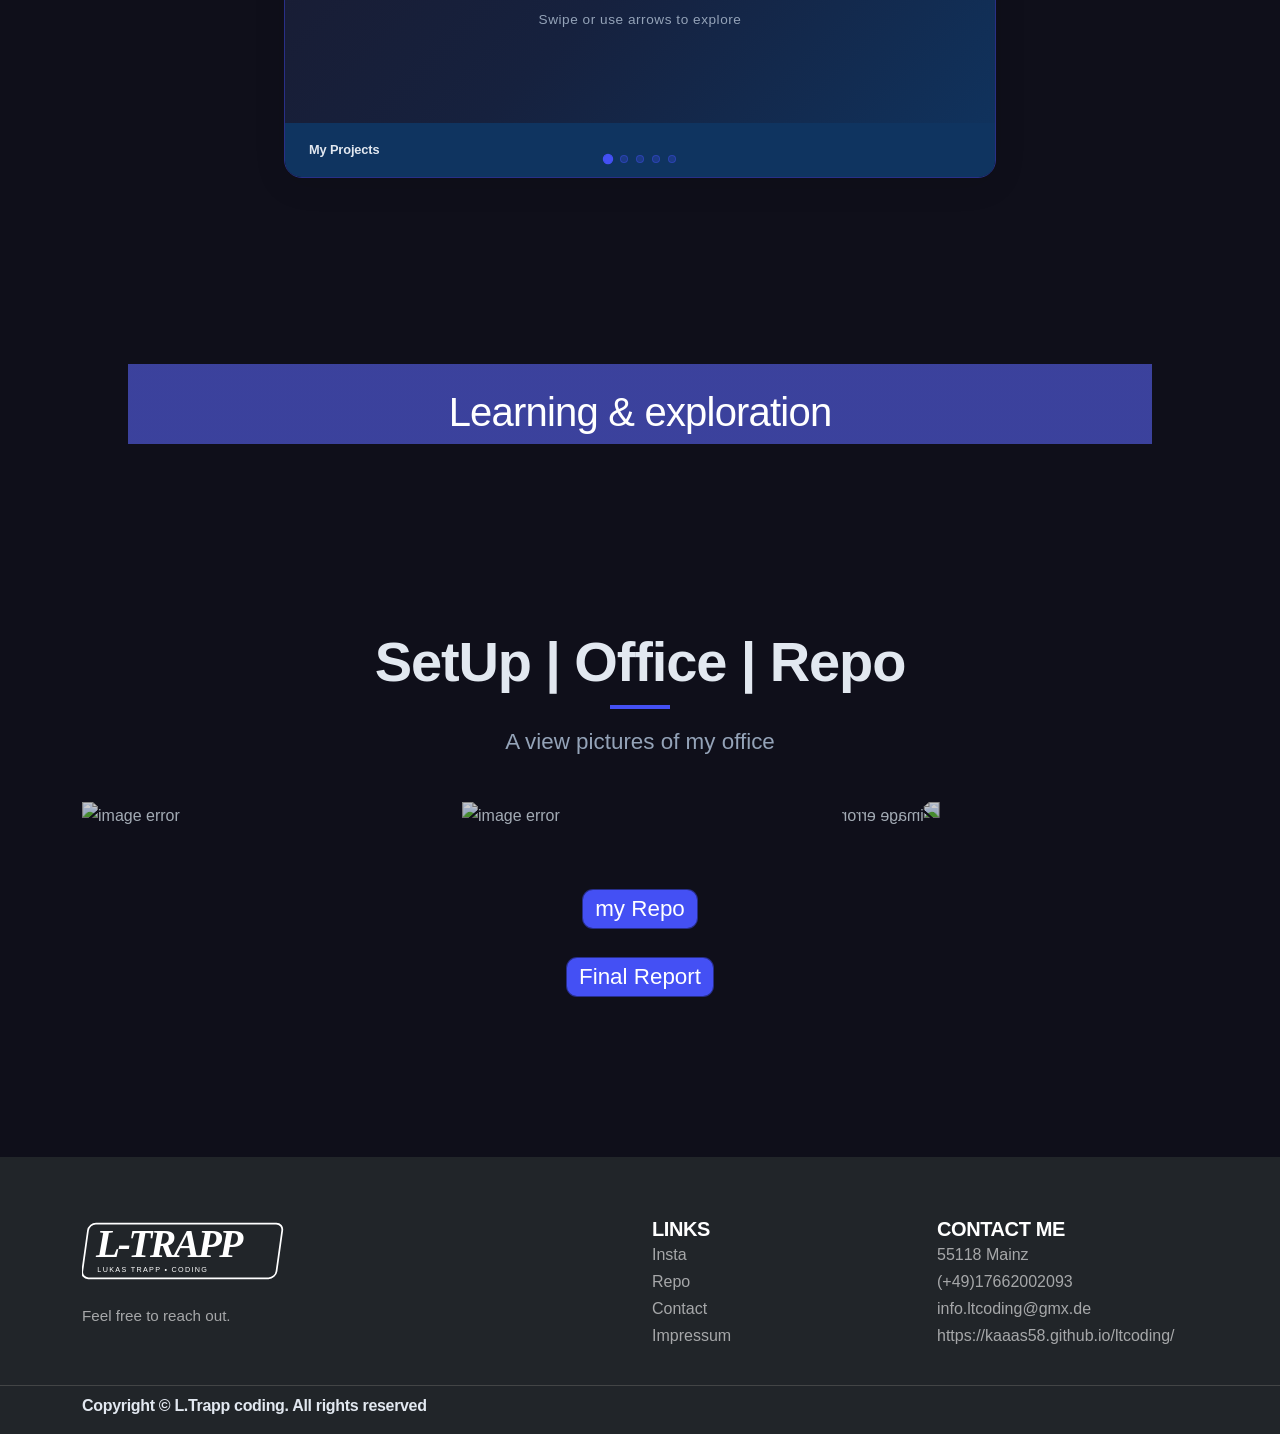
==== commit ba7b0e55: "new prj einkommentiert" ====
--- a/index.html
+++ b/index.html
@@ -280,7 +280,7 @@
                 </div>
 
                 <!-- Slide 4: CoachJohan -->
-                <!-- <div class="carousel-item">
+                <div class="carousel-item">
                   <a href="https://kaaas58.github.io/coachjohan/" target="_self" class="project-card-link">
                     <div class="project-card">
                       <img src="images/cj.png" alt="CoachJohan" class="project-img img-dark" />
@@ -291,7 +291,7 @@
                       </div>
                     </div>
                   </a>
-                </div> -->
+                </div>
 
               </div>
 
@@ -309,7 +309,7 @@
                 <button type="button" data-bs-target="#projectsCarousel" data-bs-slide-to="1" class="project-dot" aria-label="TSH"></button>
                 <button type="button" data-bs-target="#projectsCarousel" data-bs-slide-to="2" class="project-dot" aria-label="YouCanReach-it"></button>
                 <button type="button" data-bs-target="#projectsCarousel" data-bs-slide-to="3" class="project-dot" aria-label="InnerWork"></button>
-                <!-- <button type="button" data-bs-target="#projectsCarousel" data-bs-slide-to="4" class="project-dot" aria-label="CoachJohan"></button> -->
+                <button type="button" data-bs-target="#projectsCarousel" data-bs-slide-to="4" class="project-dot" aria-label="CoachJohan"></button>
               </div>
 
             </div>
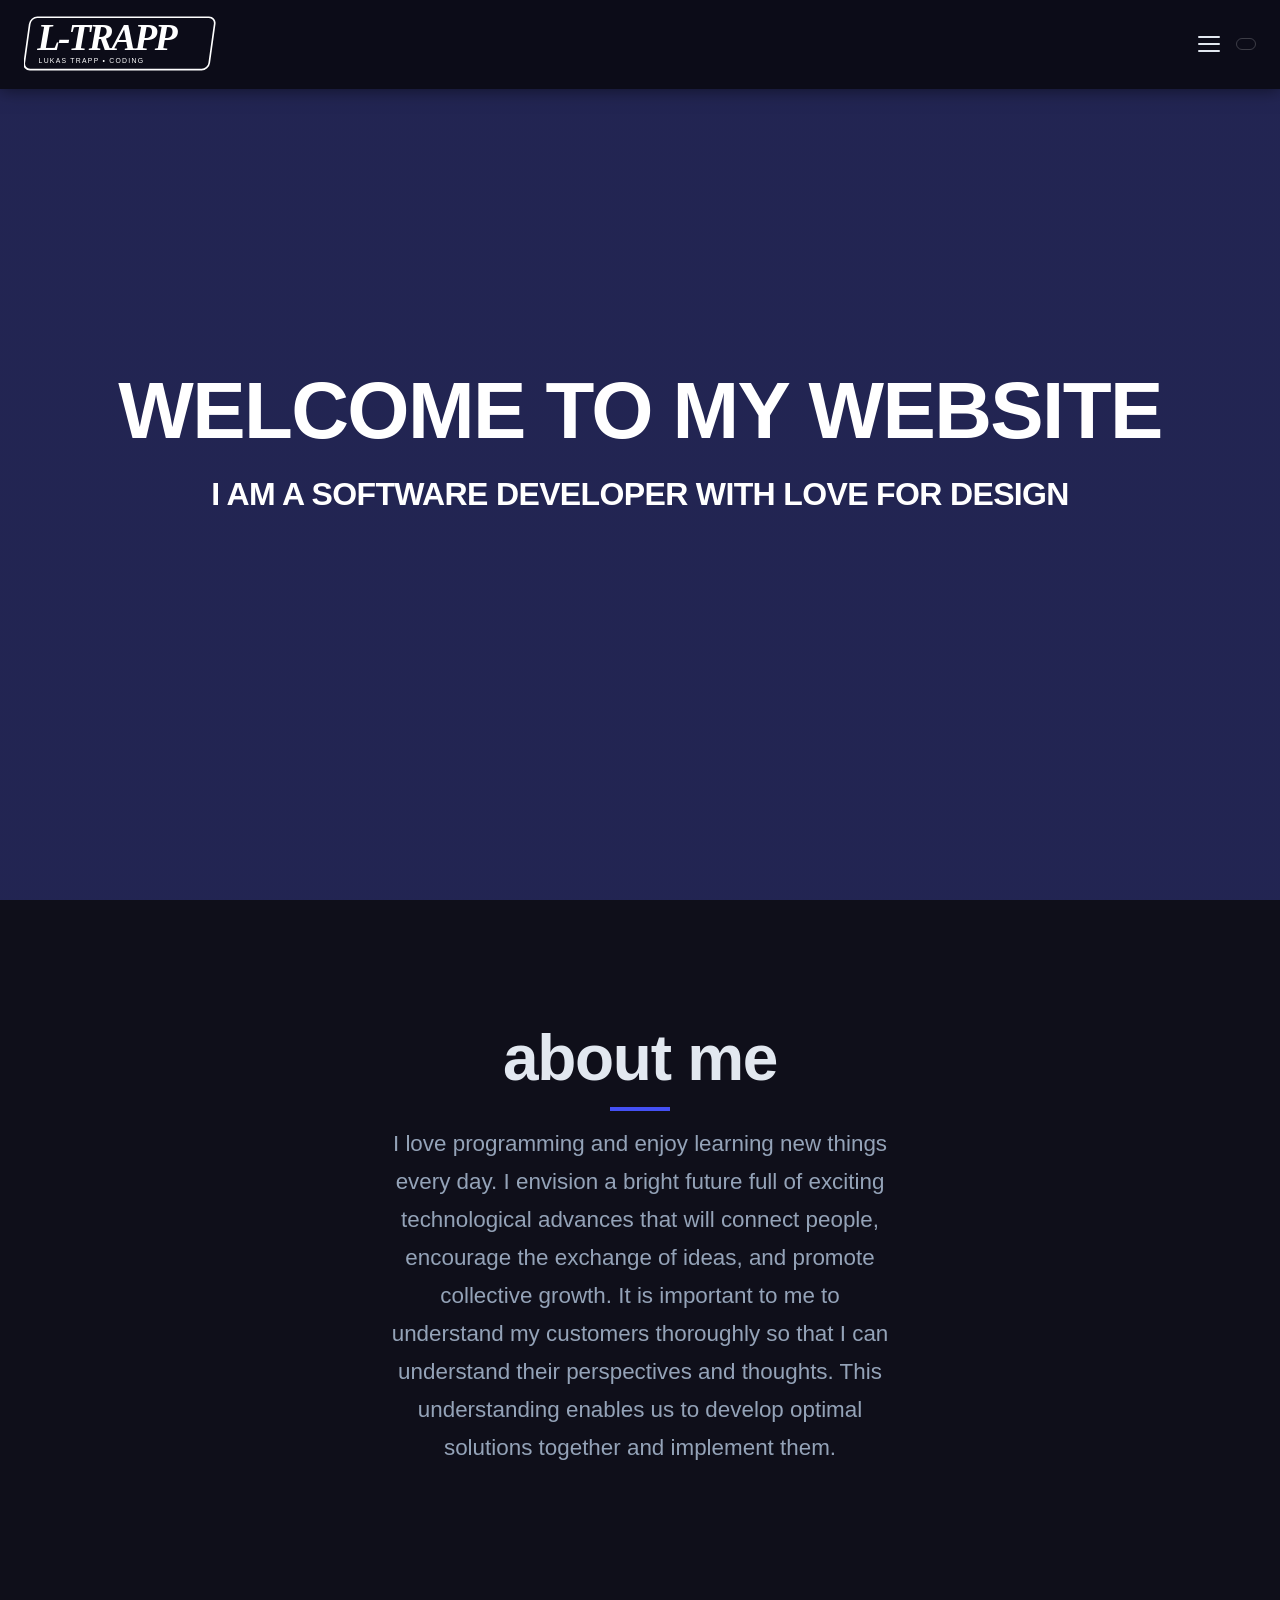
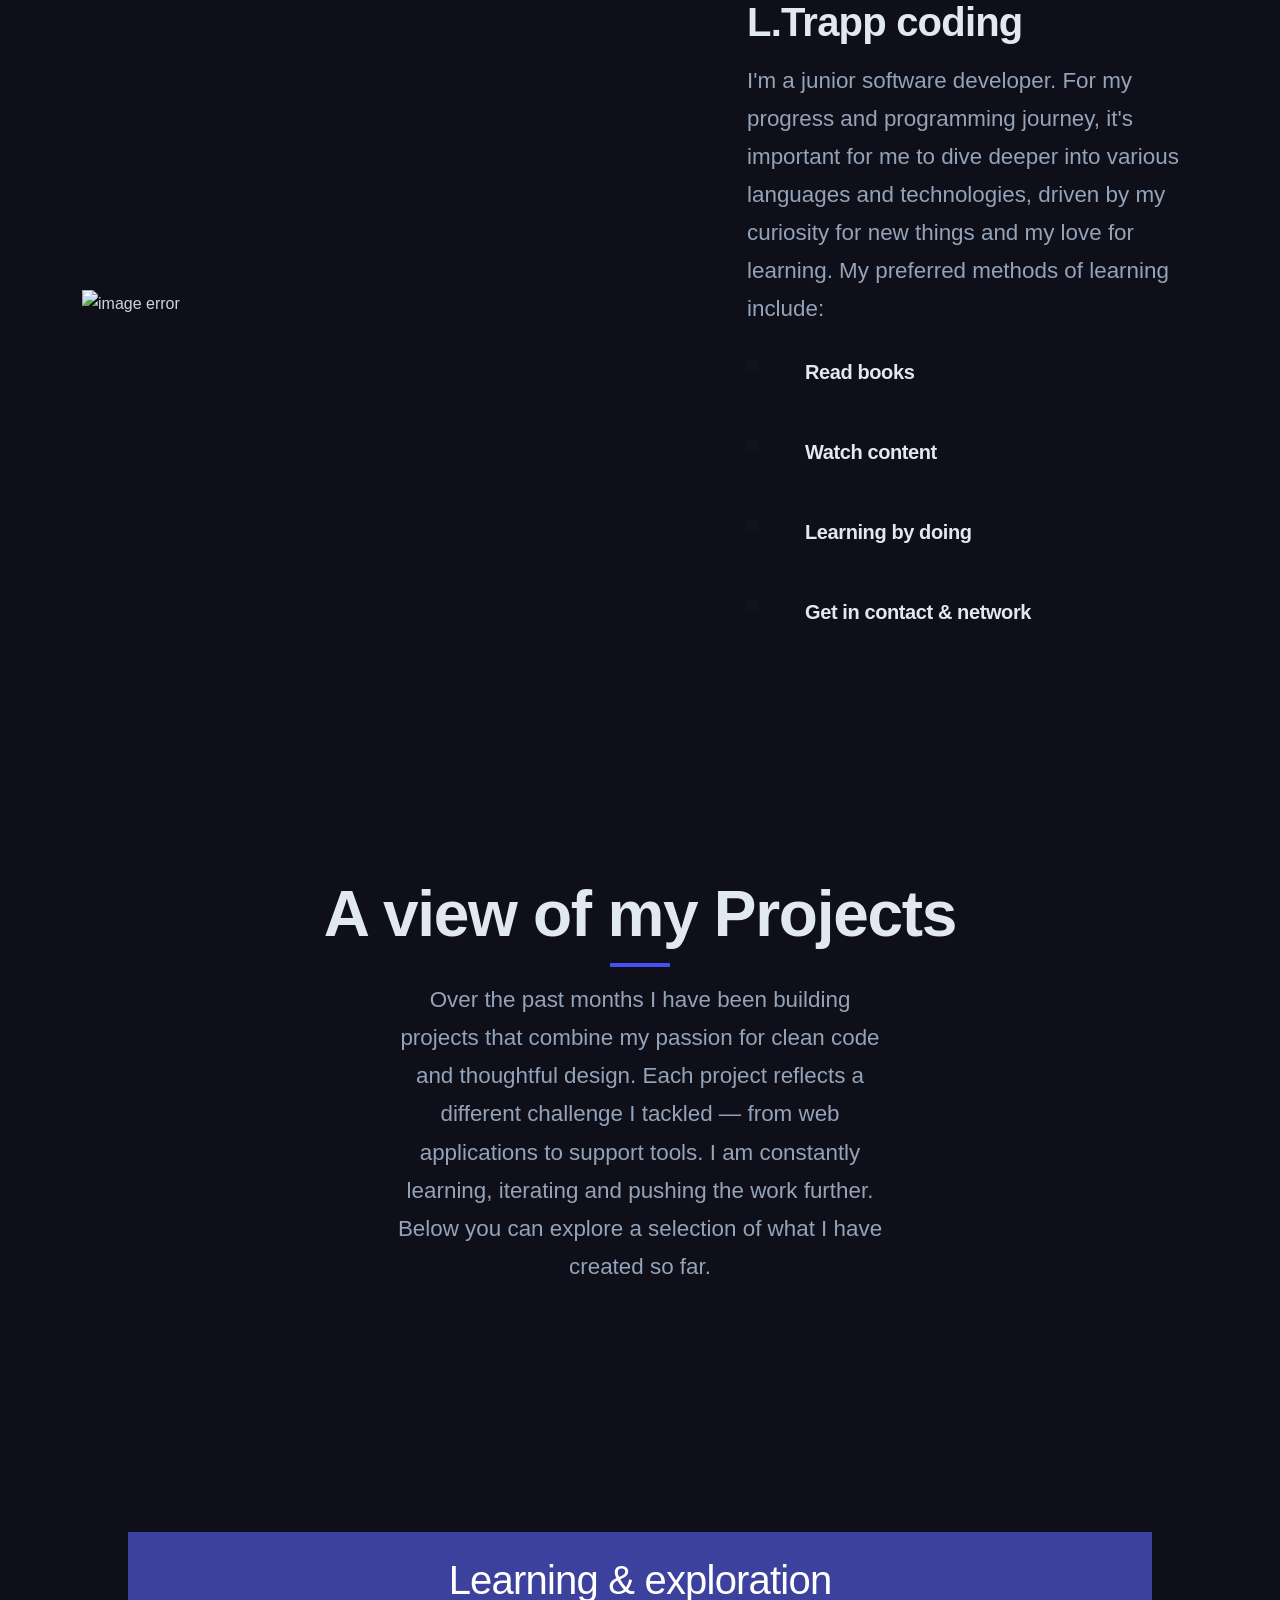
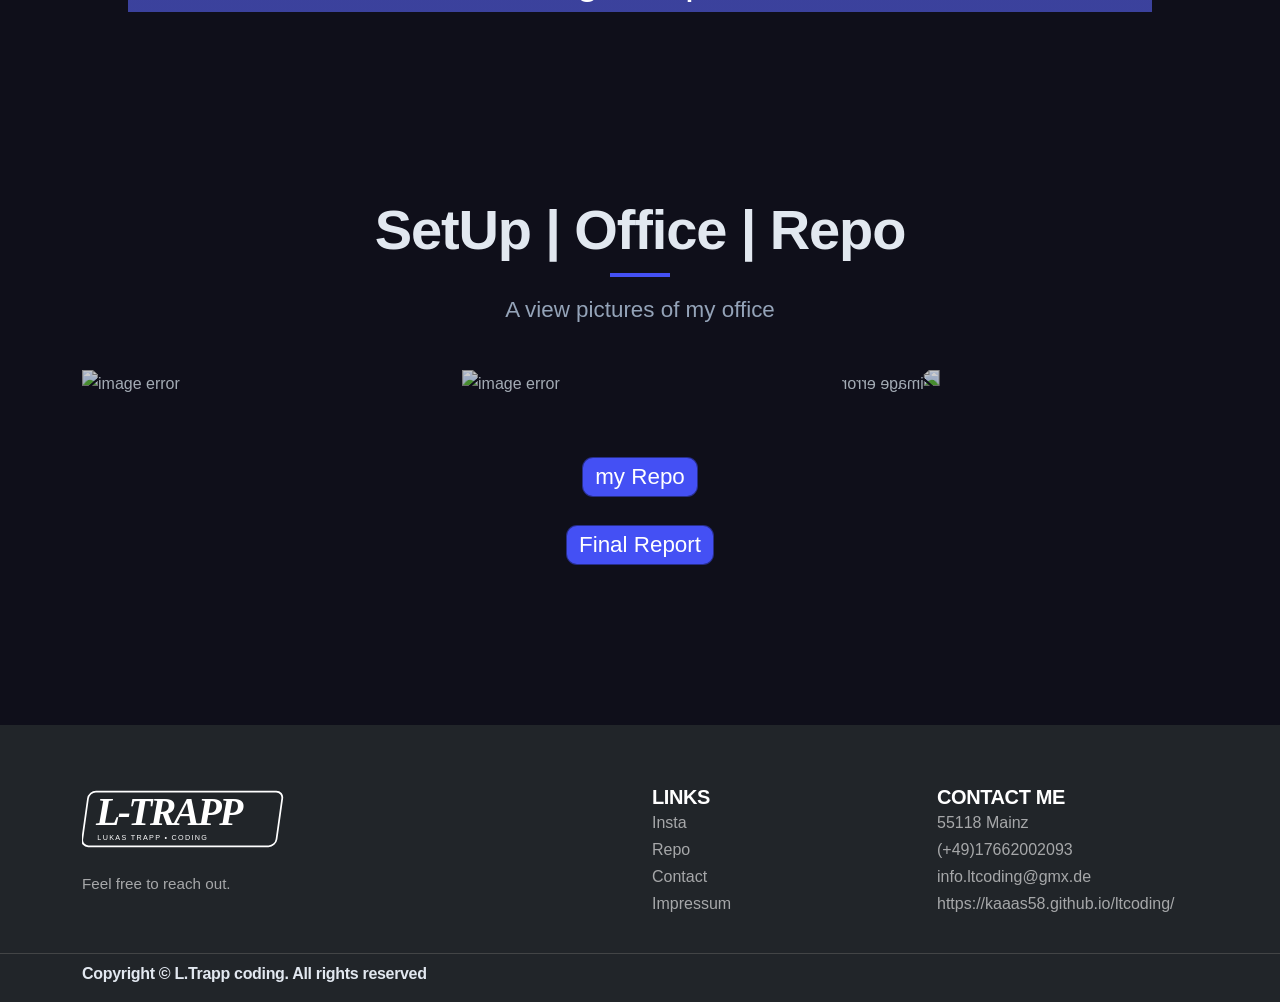
==== commit e6d3ff63: "git ignorre" ====
--- a/index.html
+++ b/index.html
@@ -216,103 +216,7 @@
         <!-- Carousel -->
         <div class="row justify-content-center">
           <div class="col-lg-8 col-md-10 col-12 px-5 px-md-4">
-
-            <div id="projectsCarousel" class="carousel slide" data-bs-ride="false" data-bs-touch="true">
-
-              <div class="carousel-inner">
-
-                <!-- Slide 0: Cover -->
-                <div class="carousel-item active">
-                  <div class="project-cover">
-                    <div class="project-cover-inner text-center">
-                      <p class="project-cover-label">Portfolio</p>
-                      <h2 class="project-cover-title">Projects</h2>
-                      <div class="project-cover-line"></div>
-                      <p class="project-cover-sub">Swipe or use arrows to explore</p>
-                    </div>
-                    <div class="project-card-body">
-                      <h5 class="project-card-title">My Projects</h5>
-                      <span class="project-card-badge">&nbsp;</span>
-                    </div>
-                  </div>
-                </div>
-
-                <!-- Slide 1: TSH -->
-                <div class="carousel-item">
-                  <a href="https://kaaas58.github.io/techsupporthub/index.html" target="_self" class="project-card-link">
-                    <div class="project-card">
-                      <img src="images/tsh.png" alt="TechSupport Hub" class="project-img img-dark" />
-                      <img src="images/tshl.png" alt="TechSupport Hub" class="project-img img-light" />
-                      <div class="project-card-body">
-                        <h5 class="project-card-title">TechSupport Hub</h5>
-                        <span class="project-card-badge">Visit side <i class="ri-arrow-right-up-line"></i></span>
-                      </div>
-                    </div>
-                  </a>
-                </div>
-
-                <!-- Slide 2: InnerWork -->
-                <div class="carousel-item">
-                  <a href="https://kaaas58.github.io/innerwork/" target="_self" class="project-card-link">
-                    <div class="project-card">
-                      <img src="images/innerwork.png" alt="InnerWork" class="project-img img-dark" />
-                      <img src="images/innerworkl.png" alt="InnerWork" class="project-img img-light" />
-                      <div class="project-card-body">
-                        <h5 class="project-card-title">InnerWork</h5>
-                        <span class="project-card-badge">Visit side <i class="ri-arrow-right-up-line"></i></span>
-                      </div>
-                    </div>
-                  </a>
-                </div>
-
-                <!-- Slide 3: YouCanReach-it -->
-                <div class="carousel-item">
-                  <a href="https://kaaas58.github.io/youCanReach-it/index.html" target="_self" class="project-card-link">
-                    <div class="project-card">
-                      <img src="images/ycri.png" alt="YouCanReach-it" class="project-img img-dark" />
-                      <img src="images/ycril.png" alt="YouCanReach-it" class="project-img img-light" />
-                      <div class="project-card-body">
-                        <h5 class="project-card-title">YouCanReach-it</h5>
-                        <span class="project-card-badge">Visit side <i class="ri-arrow-right-up-line"></i></span>
-                      </div>
-                    </div>
-                  </a>
-                </div>
-
-                <!-- Slide 4: CoachJohan -->
-                <div class="carousel-item">
-                  <a href="https://kaaas58.github.io/coachjohan/" target="_self" class="project-card-link">
-                    <div class="project-card">
-                      <img src="images/cj.png" alt="CoachJohan" class="project-img img-dark" />
-                      <img src="images/cj.png" alt="CoachJohan" class="project-img img-light" />
-                      <div class="project-card-body">
-                        <h5 class="project-card-title">CoachJohan</h5>
-                        <span class="project-card-badge">Visit side <i class="ri-arrow-right-up-line"></i></span>
-                      </div>
-                    </div>
-                  </a>
-                </div>
-
-              </div>
-
-              <!-- Arrows -->
-              <button class="carousel-control-prev project-arrow" type="button" data-bs-target="#projectsCarousel" data-bs-slide="prev">
-                <i class="ri-arrow-left-s-line"></i>
-              </button>
-              <button class="carousel-control-next project-arrow" type="button" data-bs-target="#projectsCarousel" data-bs-slide="next">
-                <i class="ri-arrow-right-s-line"></i>
-              </button>
-
-              <!-- Pagination dots — innen, unten zentriert -->
-              <div class="project-dots">
-                <button type="button" data-bs-target="#projectsCarousel" data-bs-slide-to="0" class="project-dot active" aria-current="true" aria-label="Cover"></button>
-                <button type="button" data-bs-target="#projectsCarousel" data-bs-slide-to="1" class="project-dot" aria-label="TSH"></button>
-                <button type="button" data-bs-target="#projectsCarousel" data-bs-slide-to="2" class="project-dot" aria-label="YouCanReach-it"></button>
-                <button type="button" data-bs-target="#projectsCarousel" data-bs-slide-to="3" class="project-dot" aria-label="InnerWork"></button>
-                <button type="button" data-bs-target="#projectsCarousel" data-bs-slide-to="4" class="project-dot" aria-label="CoachJohan"></button>
-              </div>
-
-            </div>
+            <div data-component="projects-carousel" data-base="./"></div>
           </div>
         </div>
 
@@ -529,6 +433,7 @@
     </footer>
     <script src="https://cdn.jsdelivr.net/npm/bootstrap@5.3.3/dist/js/bootstrap.bundle.min.js"></script>
     <script src="https://cdn.jsdelivr.net/npm/@fancyapps/ui@4.0/dist/fancybox.umd.js"></script>
+    <script src="js/projects-carousel.js"></script>
     <script src="js/main.js"></script>
     <script>
   document.addEventListener("DOMContentLoaded", function () {
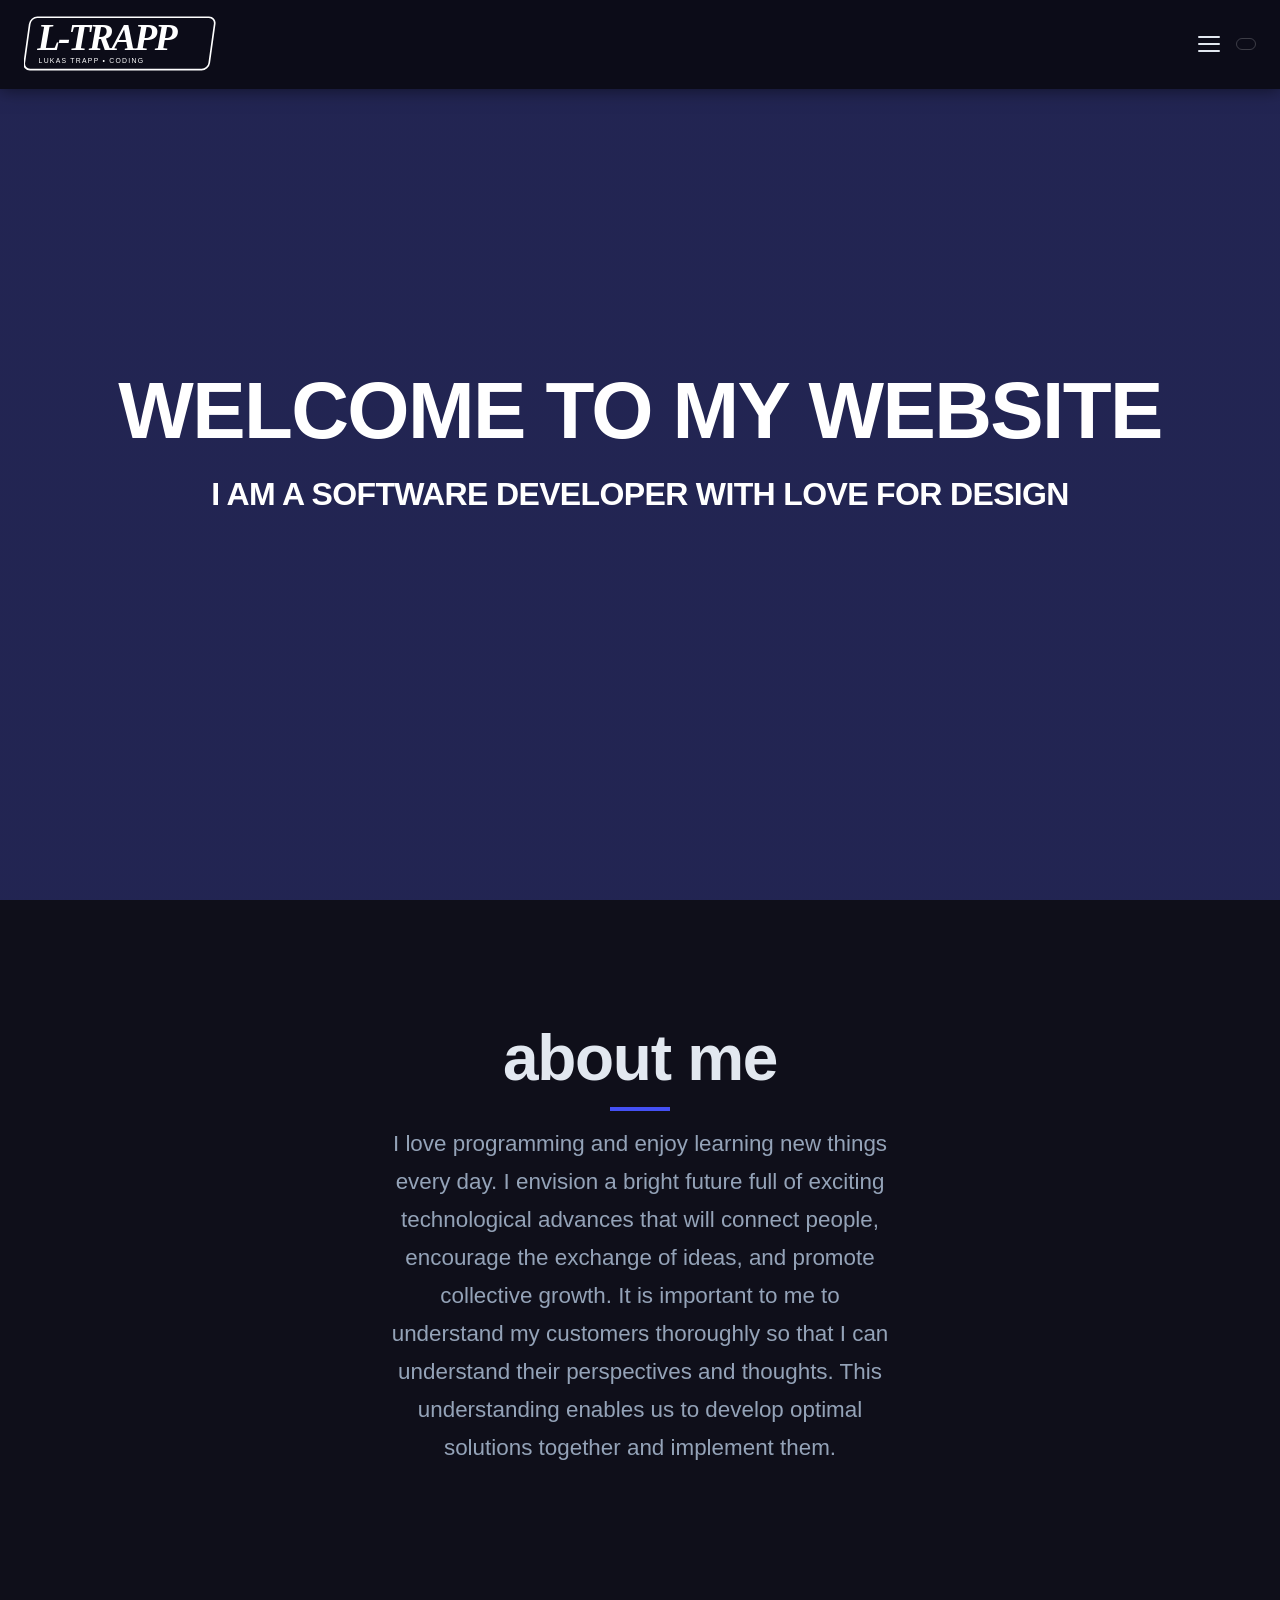
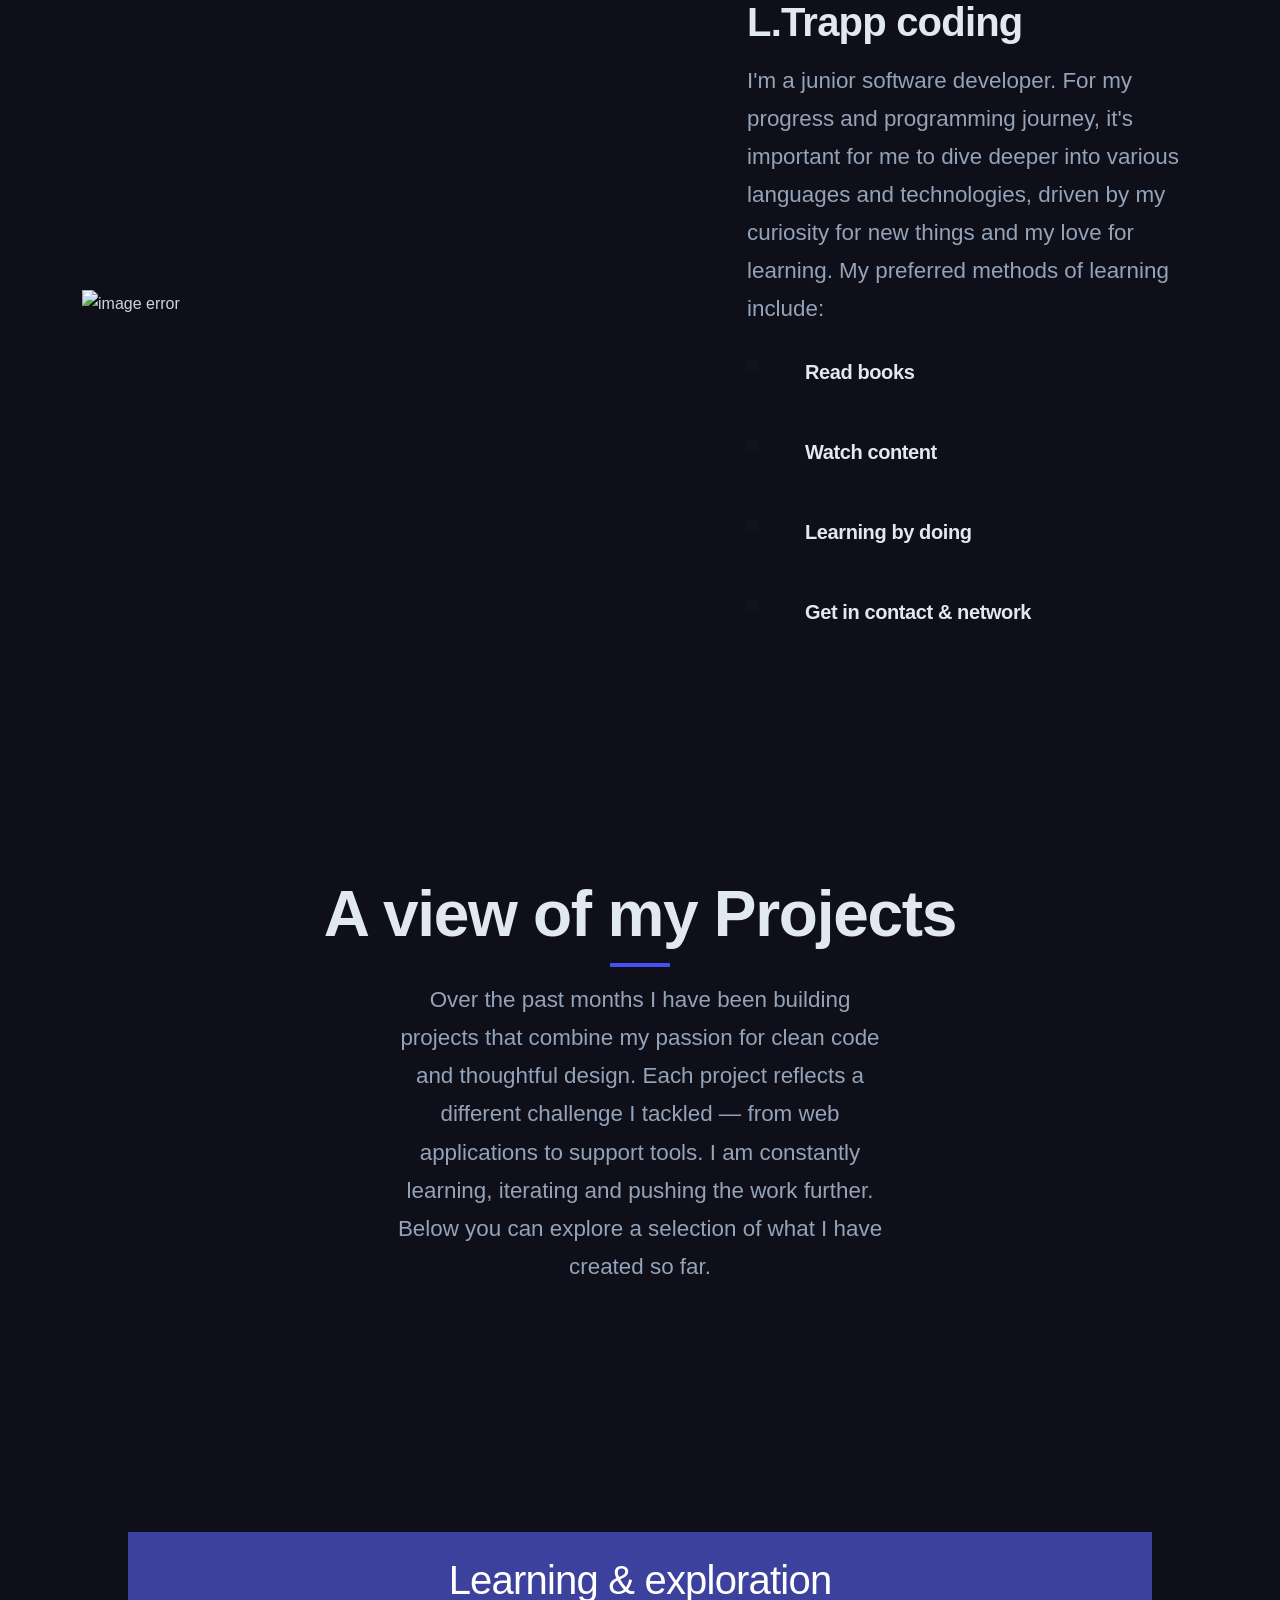
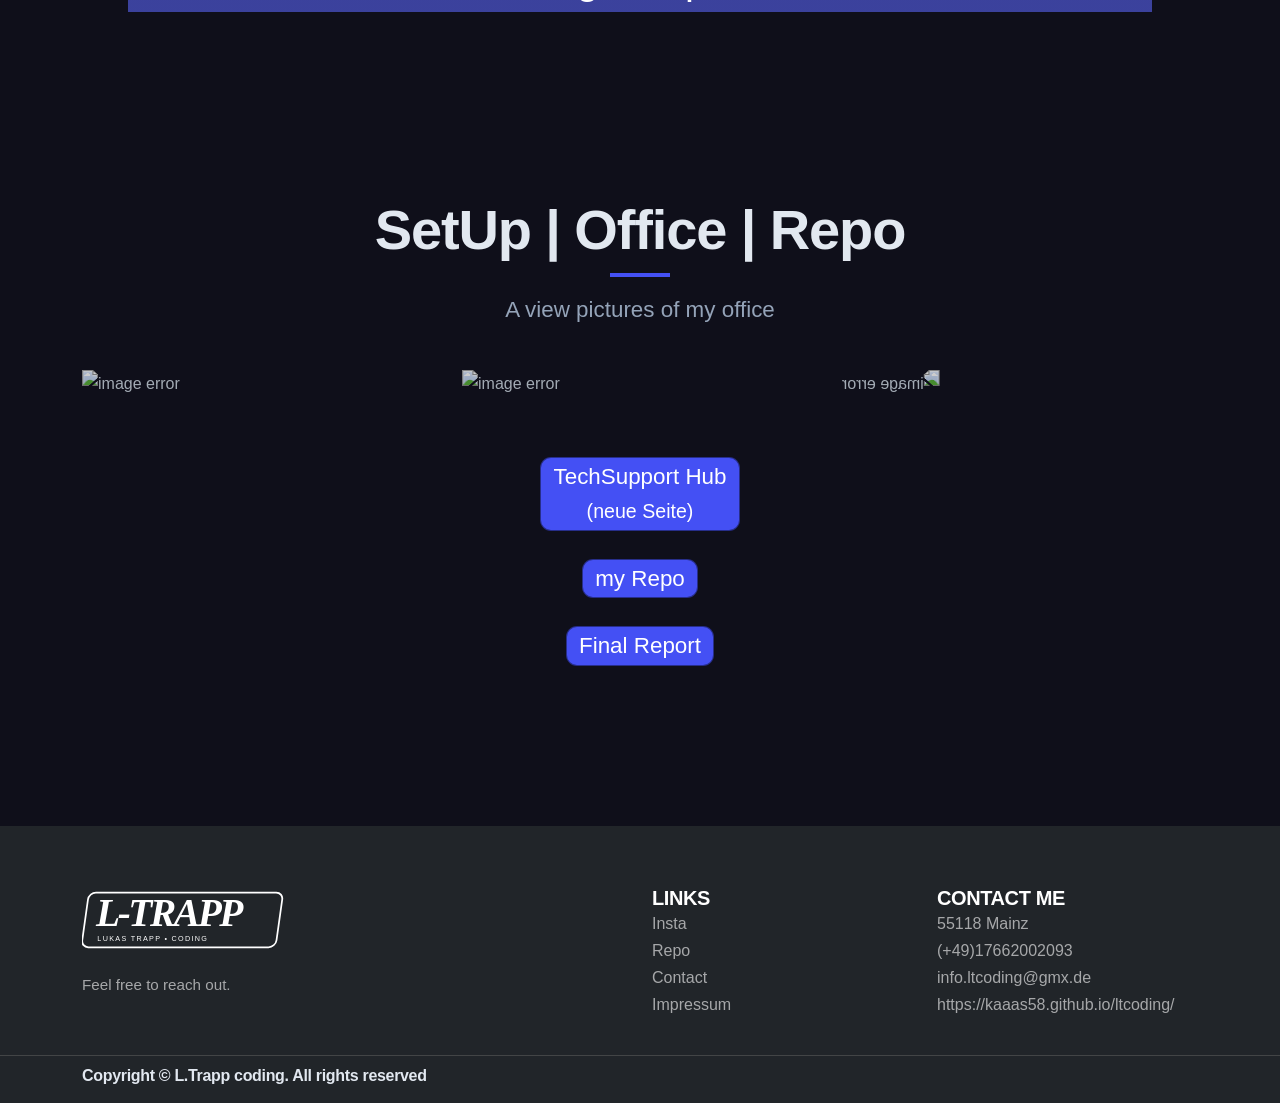
==== commit 2f8fadda: "portfolio updated link to tsh side" ====
--- a/index.html
+++ b/index.html
@@ -303,9 +303,14 @@
         </div>
         <div>
           <a
+            href="https://kaaas58.github.io/techsupporthub/index.html"
+            class="d-flex justify-content-center"
+            ><button class="btn btn-brand center-btn">TechSupport Hub <br><small>(neue Seite)</small></button></a
+          >
+          <a
             href="https://github.com/kaaas58"
             class="d-flex justify-content-center"
-            ><button class="btn btn-brand center-btn">my Repo</button></a
+            ><button class="btn btn-brand center-btn" style="margin-top: 28px;">my Repo</button></a
           >
           <a
             href="https://github.com/kaaas58/fia_abschluss"
